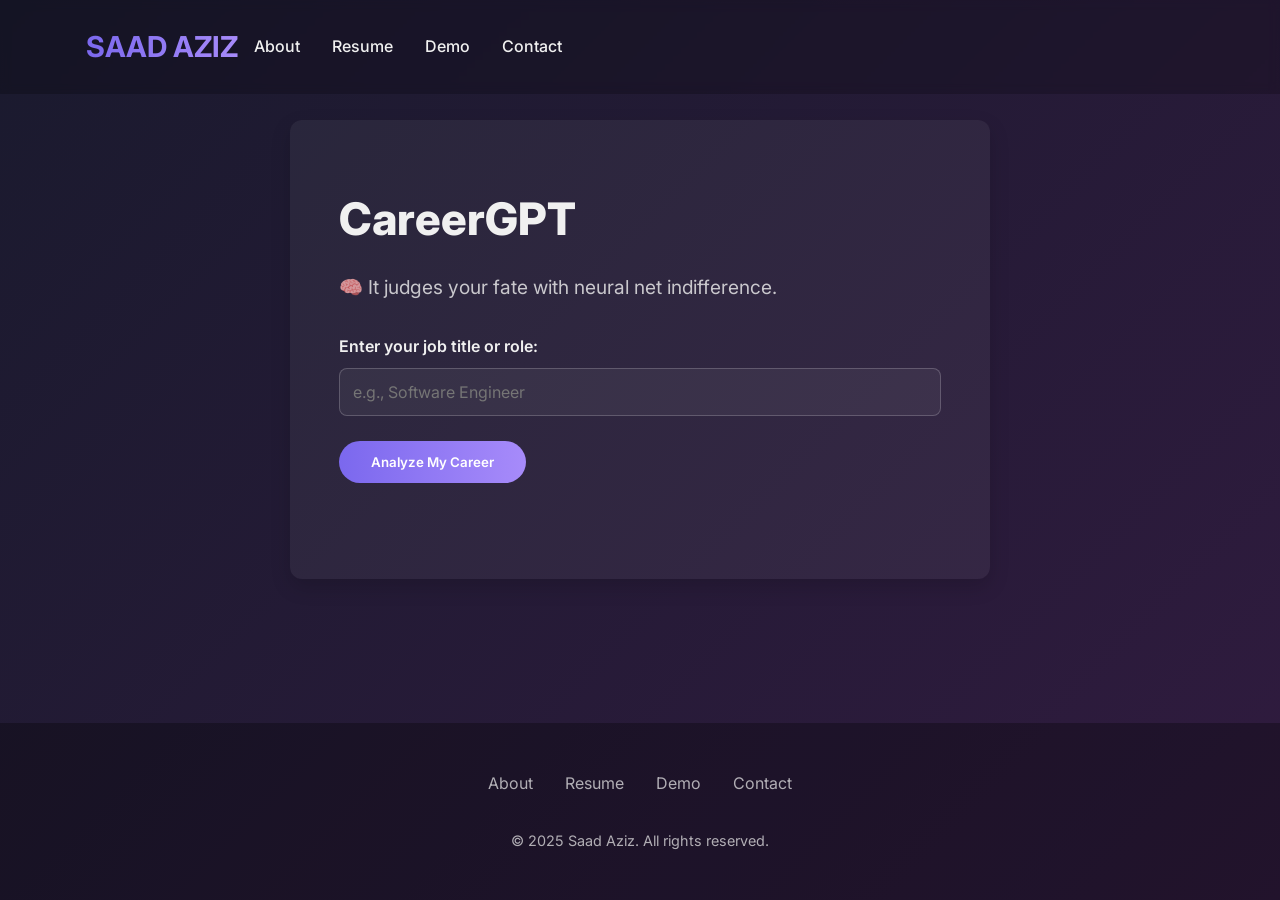
==== demo.html @ c51d2682 "Initial commit Consolidate  Remove files that are not needed  Remove files that are not needed  Rena" ====
<!DOCTYPE html>
<html lang="en">

<head>
  <meta charset="UTF-8" />
  <meta name="viewport" content="width=device-width, initial-scale=1.0" />
  <title>CareerGPT | Demo</title>
  <link rel="stylesheet" href="https://fonts.googleapis.com/css2?family=Inter:wght@300;400;600;700&display=swap" />
  <link rel="stylesheet" href="style.css" />
</head>

<body class="demo-page">
  <input type="hidden" id="build-version" value="v0.1.2 – July 26, 2025, 8:28 AM PT">

  <header>
    <div class="container">
      <nav>
        <div class="logo">SAAD AZIZ</div>
        <ul class="nav-links">
          <li><a href="index.html#about">About</a></li>
          <li><a href="resume.html">Resume</a></li>
          <li><a href="demo.html" class="active">Demo</a></li>
          <li><a href="index.html#contact">Contact</a></li>
        </ul>
      </nav>
    </div>
  </header>

  <main>
    <section class="demo-section fade-in">
      <div class="container">
        <h1>CareerGPT</h1>
        <p class="slogan">🧠 It judges your fate with neural net indifference.</p>

        <form id="career-form" onsubmit="return false;">
          <label for="job-title">Enter your job title or role:</label>
          <input type="text" id="job-title" name="job" class="form-control" required
            placeholder="e.g., Software Engineer" />
          <br /><br />
          <button type="submit" class="btn">Analyze My Career</button>
        </form>

        <div id="responseBox" style="margin-top: 2rem;"></div>
      </div>
    </section>
  </main>

  <footer>
    <ul class="footer-links">
      <li><a href="index.html#about">About</a></li>
      <li><a href="resume.html">Resume</a></li>
      <li><a href="demo.html" class="active">Demo</a></li>
      <li><a href="index.html#contact">Contact</a></li>
    </ul>
    <p class="copyright">&copy; 2025 Saad Aziz. All rights reserved.</p>
  </footer>

  <script>
    document.addEventListener("DOMContentLoaded", () => {
      const demoFade = document.querySelector(".demo-section.fade-in");
      if (demoFade) {
        setTimeout(() => demoFade.classList.add("visible"), 100);
      }
    });

    document.addEventListener('DOMContentLoaded', () => {
      window.dispatchEvent(new Event('scroll'));

      const form = document.getElementById("career-form");
      const input = document.getElementById("job-title");
      const responseBox = document.getElementById("responseBox");

      if (form && input && responseBox) {
        form.addEventListener("submit", async (e) => {
          e.preventDefault();
          responseBox.style.opacity = "1";
          responseBox.innerHTML = "🧠 Thinking...";

          try {
            const response = await fetch("https://aurorahours.com/chatgpt_v1/demo", {
              method: "POST",
              headers: {
                "Content-Type": "application/json",
              },
              body: JSON.stringify({ title: input.value }),
            });

            const data = await response.json();
            const responseBox = document.getElementById("responseBox");

            // Trigger fade-in after DOM update
            //setTimeout(() => responseBox.classList.add("visible"), 50);

            if (data.response && data.response.trim().startsWith("<")) {
              responseBox.innerHTML = `<div class="gpt-response">${data.response}</div>`;
            } else {
              responseBox.textContent = "⚠️ The response was not in valid HTML format.";
            }

            // Use requestAnimationFrame to ensure DOM is updated
            requestAnimationFrame(() => {
              responseBox.style.opacity = "1";           // or use a CSS class like .visible
              responseBox.style.transform = "translateY(0)";
            });

          } catch (error) {
            const responseBox = document.getElementById("responseBox");
            responseBox.textContent = "🚨 Error: " + error.message;
            console.error("Fetch error:", error);
          }
        });
      }
    });

    // === Build Version Display for dev or local (file://) ===
    document.addEventListener('DOMContentLoaded', () => {
      const version = document.getElementById('build-version')?.value;

      const isDev = window.location.hostname.startsWith("dev.");
      const isLocal = window.location.protocol === "file:"; // detect file://

      if (version && (isDev || isLocal)) {
        const footer = document.createElement("div");
        footer.style.cssText = "font-size:12px; color:gray; text-align:center; margin-top:10px;";
        footer.textContent = `Build: ${version}`;
        document.body.appendChild(footer);
      }
    });
  </script>

</body>

</html>
---- style.css ----
:root {
    --deep-blue: #1a1a2e;
    --blue-accent: #16213e;
    --purple-main: #301b3f;
    --purple-light: #4d2d60;
    --deep-brown: #3c2a21;
    --white-text: #f0f0f0;
    --accent: #7b68ee;
}

* {
    margin: 0;
    padding: 0;
    box-sizing: border-box;
    font-family: 'Inter', 'Segoe UI', Tahoma, Geneva, Verdana, sans-serif;
}

body {
    background: linear-gradient(135deg, var(--deep-blue), var(--purple-main));
    color: var(--white-text);
    line-height: 1.6;
    min-height: 100vh;
    display: flex;
    flex-direction: column;
}

/* Header Styling */
header {
    background-color: rgba(0, 0, 0, 0.2);
    backdrop-filter: blur(5px);
    padding: 1.5rem;
    position: fixed;
    width: 100%;
    z-index: 100;
    transition: all 0.3s ease;
}

.header-scrolled {
    padding: 0.8rem 1.5rem;
    box-shadow: 0 5px 15px rgba(0, 0, 0, 0.3);
}

.container {
    width: 90%;
    max-width: 1200px;
    margin: 0 auto;
}

nav {
    display: flex;
    justify-content: space-between;
    align-items: center;
    gap: 1rem;
    /* Added gap for better spacing */
}

.logo {
    font-size: 1.8rem;
    font-weight: 700;
    background: linear-gradient(90deg, var(--accent), #a78bfa);
    -webkit-background-clip: text;
    background-clip: text;
    -webkit-text-fill-color: transparent;
    white-space: nowrap;
    /* Prevent logo from wrapping */
}

.nav-links {
    display: flex;
    list-style: none;
    gap: 2rem;
    margin-right: auto;
}

.nav-links a {
    color: var(--white-text);
    text-decoration: none;
    font-weight: 500;
    transition: all 0.3s ease;
    position: relative;
}

.nav-links a:after {
    content: '';
    position: absolute;
    width: 0;
    height: 2px;
    bottom: -5px;
    left: 0;
    background-color: var(--accent);
    transition: width 0.3s ease;
}

.nav-links a:hover:after {
    width: 100%;
}

.nav-links a:hover {
    color: var(--accent);
}

.mobile-menu {
    display: none;
    cursor: pointer;
}

.bar {
    display: block;
    width: 25px;
    height: 3px;
    margin: 5px auto;
    background-color: var(--white-text);
    transition: all 0.3s ease;
}

/* Header Social Icons Styling - HIDDEN */
.header-social-icons {
    display: none;
    /* Removed from header as per request */
    gap: 0.8rem;
    /* Adjust spacing between icons */
}

.header-social-icons .social-link {
    width: 35px;
    height: 35px;
    font-size: 0.9rem;
    display: flex;
    align-items: center;
    justify-content: center;
    background-color: var(--purple-light);
    border-radius: 50%;
    transition: all 0.3s ease;
    color: white;
    text-decoration: none;
}

.header-social-icons .social-link:hover {
    background-color: var(--accent);
    transform: translateY(-3px);
}

/* Hero Section */
.hero {
    height: 100vh;
    display: flex;
    align-items: center;
    position: relative;
    overflow: hidden;
    padding-top: 6rem;
    /* Account for fixed header */
}

.hero::before {
    content: '';
    position: absolute;
    top: 0;
    left: 0;
    width: 100%;
    height: 100%;
    background: radial-gradient(circle at 50% 50%, rgba(123, 104, 238, 0.1), transparent 60%);
    z-index: -1;
}

.hero-content {
    max-width: 700px;
}

.hero h1 {
    font-size: 3.5rem;
    line-height: 1.2;
    margin-bottom: 1rem;
    font-weight: 800;
}

.hero p {
    font-size: 1.2rem;
    margin-bottom: 2rem;
    opacity: 0.9;
}

.hero-actions {
    display: flex;
    flex-wrap: wrap;
    /* Allow buttons to wrap on smaller screens */
    gap: 1rem;
    /* Space between buttons */
    margin-bottom: 1rem;
}


/* General Button Styling */
.btn {
    display: inline-block;
    padding: 0.8rem 2rem;
    background: linear-gradient(90deg, var(--accent), #a78bfa);
    color: white;
    border-radius: 50px;
    text-decoration: none;
    font-weight: 600;
    transition: all 0.3s ease;
    border: none;
    cursor: pointer;
    text-align: center;
    /* Ensures text is centered for buttons spanning full width */
}

.btn:hover {
    transform: translateY(-3px);
    box-shadow: 0 10px 20px rgba(0, 0, 0, 0.2);
}

/* New: Secondary Button Style */
.btn-secondary {
    background: transparent !important;
    /* Override primary button background */
    border: 2px solid var(--accent) !important;
    color: var(--accent) !important;
    /* Set text color to accent */
}

.btn-secondary:hover {
    background-color: var(--accent) !important;
    /* Fill on hover */
    color: var(--white-text) !important;
    /* Text color changes on hover */
}

/* Section Common Styles */
.section {
    padding: 6rem 0;
}

.section-title {
    text-align: center;
    margin-bottom: 4rem;
    font-size: 2.5rem;
    font-weight: 700;
}

.section-title span {
    color: var(--accent);
}

/* About Section */
.about-grid {
    display: grid;
    grid-template-columns: 1fr 1fr;
    gap: 3rem;
    align-items: center;
}

.about-img {
    width: 75%;
    max-width: 75%;
    /* Ensure responsiveness */
    height: 75%;
    /* Maintain aspect ratio */
    border-radius: 10px;
    box-shadow: 0 10px 30px rgba(0, 0, 0, 0.3);
}

.about-content h3 {
    font-size: 2rem;
    margin-bottom: 1rem;
}

.about-content p {
    margin-bottom: 1.5rem;
    opacity: 0.9;
}

/* Resume Section */
.resume-grid {
    display: grid;
    grid-template-columns: 1fr 1fr;
    gap: 3rem;
}

.resume-card {
    background-color: rgba(26, 26, 46, 0.8);
    border-radius: 10px;
    padding: 2rem;
    transition: all 0.3s ease;
    box-shadow: 0 5px 15px rgba(0, 0, 0, 0.1);
}

.resume-card:hover {
    transform: translateY(-5px);
    box-shadow: 0 15px 30px rgba(0, 0, 0, 0.2);
}

.resume-card h3 {
    font-size: 1.5rem;
    margin-bottom: 1rem;
    color: var(--accent);
}

.resume-card h4 {
    font-size: 1.2rem;
    margin-bottom: 0.5rem;
}

.resume-card p {
    margin-bottom: 1rem;
    opacity: 0.8;
}

.tag {
    display: inline-block;
    padding: 0.3rem 0.8rem;
    background-color: var(--purple-light);
    border-radius: 50px;
    margin-right: 0.5rem;
    margin-bottom: 0.5rem;
    font-size: 0.8rem;
    white-space: nowrap;
    /* Prevent tags from breaking words */
}

/* App Section */
.app-preview {
    display: grid;
    grid-template-columns: 1fr 1fr;
    gap: 3rem;
    align-items: center;
}

.app-img {
    width: 100%;
    max-width: 100%;
    height: auto;
    border-radius: 10px;
    box-shadow: 0 10px 30px rgba(0, 0, 0, 0.3);
}

.app-content h3 {
    font-size: 2rem;
    margin-bottom: 1rem;
}

.app-content p {
    margin-bottom: 1.5rem;
    opacity: 0.9;
}

.app-features {
    margin-top: 2rem;
}

.feature {
    display: flex;
    align-items: flex-start;
    margin-bottom: 1.5rem;
}

.feature-icon {
    background-color: var(--purple-light);
    width: 40px;
    height: 40px;
    border-radius: 50%;
    display: flex;
    align-items: center;
    justify-content: center;
    margin-right: 1rem;
    flex-shrink: 0;
}

/* Projects Section */
.portfolio-grid {
    display: flex !important;
    flex-direction: column !important;
    gap: 2rem !important;
}

.project-card {
    background-color: rgba(26, 26, 46, 0.8);
    border-radius: 10px;
    overflow: hidden;
    transition: all 0.3s ease;
    box-shadow: 0 5px 15px rgba(0, 0, 0, 0.1);
}

.project-card:hover {
    transform: translateY(-5px);
    box-shadow: 0 15px 30px rgba(0, 0, 0, 0.2);
}

.project-img {
    width: 100%;
    height: 200px;
    object-fit: cover;
}

.project-content {
    padding: 1.5rem;
}

.project-content h3 {
    font-size: 1.5rem;
    margin-bottom: 0.5rem;
}

.project-content p {
    margin-bottom: 1rem;
    opacity: 0.8;
}
.project-bullets {
    list-style: none;
    padding-left: 0;
    margin-top: 1em;
    margin-bottom: 1em;
}

.project-bullets li {
    position: relative;
    padding-left: 2.1em;
    margin-bottom: 0.6em;
    font-size: 1.06em;
    line-height: 1.7;
}

.project-bullets li:before {
    content: "";
    position: absolute;
    left: 0.7em;
    top: 0.9em;
    width: 0.7em;
    height: 0.7em;
    border-radius: 50%;
    background: linear-gradient(135deg, var(--accent) 60%, #a78bfa 100%);
    box-shadow: 0 2px 8px rgba(123,104,238,0.20);
}

body.resume-page .project-bullets li:before {
    background: #3498db !important;  /* Classic resume blue */
    box-shadow: 0 2px 8px rgba(52,152,219,0.12);
}

/* Contact Section */
.contact-grid {
    display: grid;
    grid-template-columns: 1fr 1fr;
    gap: 3rem;
}

.contact-info p {
    margin-bottom: 1.5rem;
    display: flex;
    align-items: center;
}

.contact-icon {
    margin-right: 1rem;
    background-color: var(--purple-light);
    width: 40px;
    height: 40px;
    border-radius: 50%;
    display: flex;
    align-items: center;
    justify-content: center;
    flex-shrink: 0;
}

.contact-form {
    background-color: rgba(26, 26, 46, 0.8);
    padding: 2rem;
    border-radius: 10px;
}

.form-group {
    margin-bottom: 1.5rem;
}

.form-group label {
    display: block;
    margin-bottom: 0.5rem;
    font-weight: 500;
}

.form-control {
    width: 100%;
    padding: 0.8rem;
    border: 1px solid rgba(255, 255, 255, 0.1);
    background-color: rgba(255, 255, 255, 0.05);
    border-radius: 5px;
    color: var(--white-text);
}

.form-control:focus {
    outline: none;
    border-color: var(--accent);
}

textarea.form-control {
    min-height: 150px;
    resize: vertical;
}

/* Social Links (in contact section, also used in header) */
.social-links {
    display: flex;
    flex-wrap: wrap;
    /* Allow links to wrap */
    gap: 1rem;
    margin-top: 2rem;
}

.social-link {
    display: flex;
    align-items: center;
    justify-content: center;
    width: 40px;
    height: 40px;
    background-color: var(--purple-light);
    border-radius: 50%;
    transition: all 0.3s ease;
    color: white;
    text-decoration: none;
}

.social-link:hover {
    background-color: var(--accent);
    transform: translateY(-3px);
}

/* Footer Styling */
footer {
    background-color: rgba(0, 0, 0, 0.3);
    padding: 3rem 0;
    text-align: center;
    margin-top: auto;
    /* Pushes footer to the bottom */
}

.footer-links {
    display: flex;
    justify-content: center;
    flex-wrap: wrap;
    /* Allow links to wrap */
    gap: 2rem;
    list-style: none;
    margin-bottom: 2rem;
}

.footer-links a {
    color: var(--white-text);
    text-decoration: none;
    opacity: 0.7;
    transition: all 0.3s ease;
}

.footer-links a:hover {
    opacity: 1;
    color: var(--accent);
}

.copyright {
    opacity: 0.7;
    font-size: 0.9rem;
}

/* Responsive Styles */
@media (max-width: 992px) {
    .hero h1 {
        font-size: 3rem;
    }

    .about-grid,
    .app-preview,
    .contact-grid {
        grid-template-columns: 1fr;
        gap: 2rem;
    }

    .about-img {
        order: -1;
        /* Puts image above text on smaller screens */
    }

    /* If app image should also be above text on mobile */
    .app-preview .fade-in:last-child {
        /* Targets the image div in app-preview */
        order: -1;
    }

    .header-social-icons {
        display: none;
        /* Hide social icons in header on smaller screens if they clutter */
    }
}

@media (max-width: 768px) {
    .hero h1 {
        font-size: 2.5rem;
    }

    .section-title {
        font-size: 2rem;
    }

    .resume-grid {
        grid-template-columns: 1fr;
    }

    .nav-links {
        position: fixed;
        left: -100%;
        top: 5rem;
        /* Adjust based on header height */
        flex-direction: column;
        background-color: var(--blue-accent);
        width: 100%;
        text-align: center;
        transition: 0.3s;
        box-shadow: 0 10px 27px rgba(0, 0, 0, 0.05);
        padding: 2rem 0;
        gap: 1.5rem;
    }

    .nav-links.active {
        left: 0;
    }

    .mobile-menu {
        display: block;
    }

    .mobile-menu.active .bar:nth-child(2) {
        opacity: 0;
    }

    .mobile-menu.active .bar:nth-child(1) {
        transform: translateY(8px) rotate(45deg);
    }

    .mobile-menu.active .bar:nth-child(3) {
        transform: translateY(-8px) rotate(-45deg);
    }

    /* Adjust padding for sections on mobile */
    .section {
        padding: 4rem 0;
    }
}

/* Animations and Effects */
.fade-in {
    opacity: 0;
    transform: translateY(30px);
    transition: all 1s ease;
}

.fade-in.visible {
    opacity: 1;
    transform: translateY(0);
}

/* Custom scrollbar */
::-webkit-scrollbar {
    width: 10px;
}

::-webkit-scrollbar-track {
    background: var(--deep-blue);
}

::-webkit-scrollbar-thumb {
    background: var(--purple-light);
    border-radius: 5px;
}

::-webkit-scrollbar-thumb:hover {
    background: var(--accent);
}

/* === RESUME PAGE LIGHT THEME === */
.resume-page {
    font-family: 'Inter', sans-serif;
    line-height: 1.6;
    margin: 0;
    padding: 20px;
    background-color: #f4f7f6;
    color: #333;
    display: flex;
    justify-content: center;
    align-items: flex-start;
    min-height: 100vh;
}

.resume-page .container {
    background-color: #ffffff;
    border-radius: 12px;
    box-shadow: 0 8px 20px rgba(0, 0, 0, 0.08);
    max-width: 900px;
    width: 100%;
    padding: 40px;
    box-sizing: border-box;
}

.resume-page h1,
.resume-page h2,
.resume-page h3 {
    color: #2c3e50;
    margin-top: 0;
}

.resume-page h1 {
    font-size: 2.8em;
    font-weight: 700;
    margin-bottom: 10px;
}

.resume-page h2 {
    font-size: 2em;
    font-weight: 600;
    border-bottom: 2px solid #e0e0e0;
    padding-bottom: 10px;
    margin-bottom: 25px;
}

.resume-page h3 {
    font-size: 1.4em;
    font-weight: 600;
    margin-bottom: 10px;
}

.resume-page p {
    margin-bottom: 10px;
}

.resume-page a {
    color: #3498db;
    text-decoration: none;
    transition: color 0.3s ease;
}

.resume-page a:hover {
    color: #2980b9;
}

.resume-page section {
    margin-bottom: 30px;
    padding: 20px;
    background-color: #fdfdfd;
    border-radius: 8px;
    box-shadow: 0 2px 8px rgba(0, 0, 0, 0.05);
}

.resume-page .header {
    text-align: center;
    margin-bottom: 40px;
    padding: 30px;
    background-color: #ecf0f1;
    border-radius: 12px;
    box-shadow: 0 4px 15px rgba(0, 0, 0, 0.07);
}

.resume-page .header .title {
    font-size: 1.5em;
    color: #555;
    margin-bottom: 20px;
}

.resume-page .contact-info {
    display: flex;
    flex-wrap: wrap;
    justify-content: center;
    gap: 15px 30px;
    margin-top: 20px;
}

.resume-page .contact-info p {
    margin: 0;
    display: flex;
    align-items: center;
    color: #666;
}

.resume-page .contact-info i {
    margin-right: 8px;
    color: #3498db;
    font-size: 1.1em;
}

.resume-page .experience-item,
.resume-page .education-item {
    margin-bottom: 25px;
    padding-left: 15px;
    border-left: 4px solid #3498db;
    position: relative;
}

.resume-page .experience-item h3,
.resume-page .education-item h3 {
    color: #34495e;
}

.resume-page .role,
.resume-page .degree {
    font-weight: 600;
    color: #555;
    margin-bottom: 5px;
}

.resume-page .dates {
    font-style: italic;
    color: #777;
    margin-bottom: 10px;
    display: block;
}

.resume-page .experience-item ul {
    list-style: none;
    padding: 0;
    margin: 0;
}

.resume-page .experience-item ul li {
    margin-bottom: 8px;
    position: relative;
    padding-left: 20px;
}

.resume-page .experience-item ul li:before {
    content: "•";
    color: #3498db;
    position: absolute;
    left: 0;
    font-weight: bold;
}

.resume-page .skills-category h3 {
    color: #34495e;
}

.resume-page .skill-tag {
    background-color: #e8f6fd;
    color: #2980b9;
    padding: 8px 15px;
    border-radius: 20px;
    font-size: 0.9em;
    font-weight: 600;
}

.resume-page .skill-tag:hover {
    background-color: #d4edf8;
    color: #21618c;
}

.resume-page .progress-bar {
    background-color: #e0e0e0;
    border-radius: 5px;
    height: 10px;
    overflow: hidden;
}

.resume-page .progress-bar-fill {
    background-color: #3498db;
    height: 100%;
    width: 0;
    border-radius: 5px;
    transition: width 1.5s ease-out;
}

body.resume-page {
    background: #f4f7f6 !important;
    color: #333 !important;
    background-color: #f4f7f6;
    font-family: "Inter", sans-serif;
    padding-top: 100px 20px 40px;
    /* 👈 Added top padding for navbar */
}

/* Fix header visibility on resume light theme */
body.resume-page header,
body.resume-page .nav-links a,
body.resume-page .logo {
    color: #333 !important;
    background-color: #ffffff !important;
    backdrop-filter: none !important;
    box-shadow: 0 2px 10px rgba(0, 0, 0, 0.1);
}

body.resume-page .nav-links a:hover {
    color: #3498db !important;
}

body.resume-page .logo {
    -webkit-text-fill-color: unset !important;
    background: none !important;
}

body.resume-page header {
    top: 0;
}

/* === DEMO PAGE FIXES === */
.demo-page main {
    flex: 1;
    padding-top: 120px;
}

.demo-section {
    padding: 4rem 1rem;
    background: rgba(255, 255, 255, 0.05);
    border-radius: 12px;
    max-width: 700px;
    margin: 0 auto;
    box-shadow: 0 8px 20px rgba(0, 0, 0, 0.15);
    color: var(--white-text);
    text-align: left;
}

.demo-section h1 {
    font-size: 2.8rem;
    margin-bottom: 1rem;
    font-weight: 800;
}

.demo-section .slogan {
    font-size: 1.2rem;
    opacity: 0.8;
    margin-bottom: 2rem;
}

.demo-section label {
    font-size: 1rem;
    font-weight: 600;
    display: block;
    margin-bottom: 0.5rem;
}

.demo-section .form-control {
    width: 100%;
    padding: 0.8rem;
    font-size: 1rem;
    border: 1px solid rgba(255, 255, 255, 0.2);
    background-color: rgba(255, 255, 255, 0.05);
    color: var(--white-text);
    border-radius: 8px;
}

.demo-section .form-control:focus {
    outline: none;
    border-color: var(--accent);
    background-color: rgba(255, 255, 255, 0.1);
}

/* Response box styling */
#responseBox {
    opacity: 0;
    transform: translateY(20px);
    transition: opacity 0.6s ease-out, transform 0.6s ease-out;
    margin-top: 40px;
    text-align: left;
}

#responseBox.visible {
    opacity: 1;
    transform: translateY(0);
}

#responseBox .verdict,
#responseBox .summary,
#responseBox .reasons {
    margin-bottom: 25px;
}

#responseBox ul.reasons {
    padding-left: 24px;
    list-style-type: disc;
}

#responseBox li {
    margin-bottom: 10px;
}

#responseBox p.summary {
    font-size: 1.05em;
    line-height: 1.5;
}

#responseBox .what-to-do {
    margin-top: 20px;
    padding-top: 15px;
    border-top: 1px solid #ccc;
}

#responseBox ul.reasons {
    padding-left: 1.5rem;
    /* adds bullet indent */
    margin-left: 0.5rem;
    /* slight extra spacing for alignment */
    list-style-type: disc;
}

#responseBox li {
    margin-bottom: 10px;
    margin-left: 3rem;
    line-height: 1.6;
    text-indent: -0.4rem;
    /* optional: makes bullets align visually */
}

/* === Resume Page Overrides === */
body.resume-page {
    body {
        font-family: 'Inter', sans-serif;
        line-height: 1.6;
        margin: 0;
        padding: 20px;
        background-color: #f4f7f6;
        color: #333;
        display: flex;
        justify-content: center;
        align-items: flex-start;
        min-height: 100vh;
    }

    .container {
        background-color: #ffffff;
        border-radius: 12px;
        box-shadow: 0 8px 20px rgba(0, 0, 0, 0.08);
        max-width: 900px;
        width: 100%;
        padding: 40px;
        box-sizing: border-box;
    }

    h1,
    h2,
    h3 {
        color: #2c3e50;
        margin-top: 0;
    }

    h1 {
        font-size: 2.8em;
        font-weight: 700;
        margin-bottom: 10px;
    }

    h2 {
        font-size: 2em;
        font-weight: 600;
        border-bottom: 2px solid #e0e0e0;
        padding-bottom: 10px;
        margin-bottom: 25px;
    }

    h3 {
        font-size: 1.4em;
        font-weight: 600;
        margin-bottom: 10px;
    }

    p {
        margin-bottom: 10px;
    }

    a {
        color: #3498db;
        text-decoration: none;
        transition: color 0.3s ease;
    }

    a:hover {
        color: #2980b9;
    }

    /* Section Styling */
    section {
        margin-bottom: 30px;
        padding: 20px;
        background-color: #fdfdfd;
        border-radius: 8px;
        box-shadow: 0 2px 8px rgba(0, 0, 0, 0.05);
    }


    .contact-info {
        display: flex;
        flex-wrap: wrap;
        justify-content: center;
        gap: 15px 30px;
        margin-top: 20px;
    }

    .contact-info p {
        margin: 0;
        display: flex;
        align-items: center;
        color: #666;
    }

    .contact-info i {
        margin-right: 8px;
        color: #3498db;
        font-size: 1.1em;
    }

    /* Experience & Education */
    .experience-item,
    .education-item {
        margin-bottom: 25px;
        padding-left: 15px;
        border-left: 4px solid #3498db;
        position: relative;
    }

    .experience-item:last-child,
    .education-item:last-child {
        margin-bottom: 0;
    }

    .experience-item h3,
    .education-item h3 {
        margin-bottom: 5px;
        color: #34495e;
    }

    .experience-item .role,
    .education-item .degree {
        font-weight: 600;
        color: #555;
        margin-bottom: 5px;
    }

    .experience-item .dates,
    .education-item .dates {
        font-style: italic;
        color: #777;
        margin-bottom: 10px;
        display: block;
    }

    .experience-item ul {
        list-style: none;
        padding: 0;
        margin: 0;
    }

    .experience-item ul li {
        margin-bottom: 8px;
        position: relative;
        padding-left: 20px;
    }

    .experience-item ul li:before {
        content: "•";
        color: #3498db;
        position: absolute;
        left: 0;
        font-weight: bold;
    }

    /* Skills Section */
    .skills-category {
        margin-bottom: 20px;
    }

    .skills-category h3 {
        margin-bottom: 15px;
        color: #34495e;
    }

    .skill-list {
        display: flex;
        flex-wrap: wrap;
        gap: 10px;
    }

    .skill-tag {
        background-color: #e8f6fd;
        color: #2980b9;
        padding: 8px 15px;
        border-radius: 20px;
        font-size: 0.9em;
        font-weight: 600;
        transition: background-color 0.3s ease, color 0.3s ease;
    }

    .skill-tag:hover {
        background-color: #d4edf8;
        color: #21618c;
    }

    /* Skill Bars */
    .skill-bar-container {
        margin-top: 15px;
    }

    .skill-bar-item {
        margin-bottom: 15px;
    }

    .skill-name {
        font-weight: 600;
        margin-bottom: 5px;
        color: #555;
    }

    .progress-bar {
        background-color: #e0e0e0;
        border-radius: 5px;
        height: 10px;
        overflow: hidden;
    }

    .progress-bar-fill {
        background-color: #3498db;
        height: 100%;
        width: 0;
        /* Initial width for animation */
        border-radius: 5px;
        transition: width 1.5s ease-out;
        /* Animation */
    }

    /* Portfolio/Projects */
    .portfolio-grid {
        display: grid;
        grid-template-columns: repeat(auto-fit, minmax(280px, 1fr));
        gap: 25px;
    }

    .project-card {
        background-color: #fdfdfd;
        border-radius: 8px;
        box-shadow: 0 4px 12px rgba(0, 0, 0, 0.07);
        padding: 20px;
        transition: transform 0.3s ease, box-shadow 0.3s ease;
    }

    .project-card:hover {
        transform: translateY(-5px);
        box-shadow: 0 6px 16px rgba(0, 0, 0, 0.1);
    }

    .project-card h3 {
        margin-top: 0;
        color: #34495e;
    }

    .project-card p {
        font-size: 0.95em;
        color: #666;
        margin-bottom: 15px;
    }

    .project-card .project-links a {
        margin-right: 15px;
        font-size: 0.9em;
        font-weight: 600;
    }

    /* Responsive Design */
    @media (max-width: 768px) {
        body {
            padding: 15px;
        }

        .container {
            padding: 25px;
        }

        h1 {
            font-size: 2.2em;
        }

        h2 {
            font-size: 1.7em;
        }

        .contact-info {
            flex-direction: column;
            align-items: center;
        }

        .portfolio-grid {
            grid-template-columns: 1fr;
        }
    }

    @media (max-width: 480px) {
        body {
            padding: 10px;
        }

        .container {
            padding: 20px;
        }

        h1 {
            font-size: 1.8em;
        }

        h2 {
            font-size: 1.5em;
        }

        section {
            padding: 15px;
        }
    }
}

#formStatus {
    margin-top: 1rem;
    text-align: center;
    transition: opacity 0.3s ease-in-out;
}

#formStatus.sending {
    color: #aaa;
    /* muted gray while sending */
}

#formStatus.success {
    color: #4cafef;
    /* accent blue for success */
}

#formStatus.error {
    color: #ff6b6b;
    /* soft red for errors */
}

@media print {
  .no-print-link {
    display: none !important;
  }
}

.btn.disabled {
    background-color: #ccc;      /* grey background */
    color: #666;                 /* dimmed text */
    pointer-events: none;        /* disables clicking */
    opacity: 0.6;                /* slightly transparent */
    cursor: not-allowed;         /* shows "no" cursor */
    text-decoration: none;
}
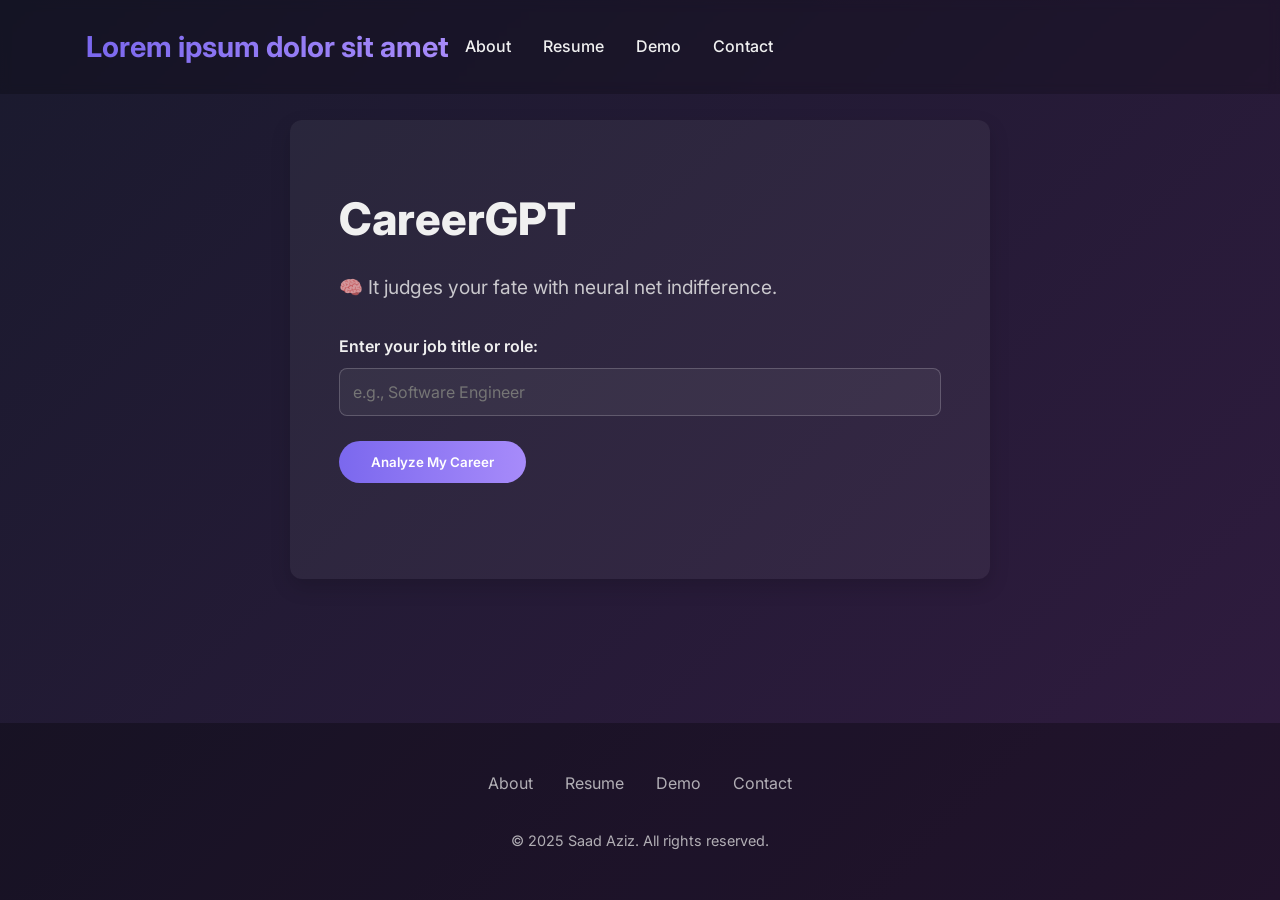
==== commit c8de683c: "Initial commit" ====
--- a/demo.html
+++ b/demo.html
@@ -10,12 +10,10 @@
 </head>
 
 <body class="demo-page">
-  <input type="hidden" id="build-version" value="v0.1.2 – July 26, 2025, 8:28 AM PT">
-
   <header>
     <div class="container">
       <nav>
-        <div class="logo">SAAD AZIZ</div>
+        <div class="logo">Lorem ipsum dolor sit amet</div>
         <ul class="nav-links">
           <li><a href="index.html#about">About</a></li>
           <li><a href="resume.html">Resume</a></li>
@@ -99,33 +97,18 @@
 
             // Use requestAnimationFrame to ensure DOM is updated
             requestAnimationFrame(() => {
-              responseBox.style.opacity = "1";           // or use a CSS class like .visible
-              responseBox.style.transform = "translateY(0)";
+                responseBox.style.opacity = "1";           // or use a CSS class like .visible
+                responseBox.style.transform = "translateY(0)";
             });
 
           } catch (error) {
             const responseBox = document.getElementById("responseBox");
             responseBox.textContent = "🚨 Error: " + error.message;
-            console.error("Fetch error:", error);
-          }
+            console.error("Fetch error:", error);          }
         });
       }
     });
 
-    // === Build Version Display for dev or local (file://) ===
-    document.addEventListener('DOMContentLoaded', () => {
-      const version = document.getElementById('build-version')?.value;
-
-      const isDev = window.location.hostname.startsWith("dev.");
-      const isLocal = window.location.protocol === "file:"; // detect file://
-
-      if (version && (isDev || isLocal)) {
-        const footer = document.createElement("div");
-        footer.style.cssText = "font-size:12px; color:gray; text-align:center; margin-top:10px;";
-        footer.textContent = `Build: ${version}`;
-        document.body.appendChild(footer);
-      }
-    });
   </script>
 
 </body>
--- a/style.css
+++ b/style.css
@@ -8,6 +8,7 @@
     --accent: #7b68ee;
 }
 
+/* Universal box-sizing for consistent layout */
 * {
     margin: 0;
     padding: 0;
@@ -19,7 +20,7 @@
     background: linear-gradient(135deg, var(--deep-blue), var(--purple-main));
     color: var(--white-text);
     line-height: 1.6;
-    min-height: 100vh;
+    min-height: 100vh; /* Ensure body takes full viewport height */
     display: flex;
     flex-direction: column;
 }
@@ -50,8 +51,7 @@
     display: flex;
     justify-content: space-between;
     align-items: center;
-    gap: 1rem;
-    /* Added gap for better spacing */
+    gap: 1rem; /* Added gap for better spacing */
 }
 
 .logo {
@@ -61,15 +61,14 @@
     -webkit-background-clip: text;
     background-clip: text;
     -webkit-text-fill-color: transparent;
-    white-space: nowrap;
-    /* Prevent logo from wrapping */
+    white-space: nowrap; /* Prevent logo from wrapping */
 }
 
 .nav-links {
     display: flex;
     list-style: none;
     gap: 2rem;
-    margin-right: auto;
+    margin-right: auto; 
 }
 
 .nav-links a {
@@ -115,10 +114,8 @@
 
 /* Header Social Icons Styling - HIDDEN */
 .header-social-icons {
-    display: none;
-    /* Removed from header as per request */
-    gap: 0.8rem;
-    /* Adjust spacing between icons */
+    display: none; /* Removed from header as per request */
+    gap: 0.8rem; /* Adjust spacing between icons */
 }
 
 .header-social-icons .social-link {
@@ -147,8 +144,7 @@
     align-items: center;
     position: relative;
     overflow: hidden;
-    padding-top: 6rem;
-    /* Account for fixed header */
+    padding-top: 6rem; /* Account for fixed header */
 }
 
 .hero::before {
@@ -181,10 +177,8 @@
 
 .hero-actions {
     display: flex;
-    flex-wrap: wrap;
-    /* Allow buttons to wrap on smaller screens */
-    gap: 1rem;
-    /* Space between buttons */
+    flex-wrap: wrap; /* Allow buttons to wrap on smaller screens */
+    gap: 1rem; /* Space between buttons */
     margin-bottom: 1rem;
 }
 
@@ -201,8 +195,7 @@
     transition: all 0.3s ease;
     border: none;
     cursor: pointer;
-    text-align: center;
-    /* Ensures text is centered for buttons spanning full width */
+    text-align: center; /* Ensures text is centered for buttons spanning full width */
 }
 
 .btn:hover {
@@ -212,18 +205,14 @@
 
 /* New: Secondary Button Style */
 .btn-secondary {
-    background: transparent !important;
-    /* Override primary button background */
+    background: transparent !important; /* Override primary button background */
     border: 2px solid var(--accent) !important;
-    color: var(--accent) !important;
-    /* Set text color to accent */
+    color: var(--accent) !important; /* Set text color to accent */
 }
 
 .btn-secondary:hover {
-    background-color: var(--accent) !important;
-    /* Fill on hover */
-    color: var(--white-text) !important;
-    /* Text color changes on hover */
+    background-color: var(--accent) !important; /* Fill on hover */
+    color: var(--white-text) !important; /* Text color changes on hover */
 }
 
 /* Section Common Styles */
@@ -252,10 +241,8 @@
 
 .about-img {
     width: 75%;
-    max-width: 75%;
-    /* Ensure responsiveness */
-    height: 75%;
-    /* Maintain aspect ratio */
+    max-width: 75%; /* Ensure responsiveness */
+    height: 75%; /* Maintain aspect ratio */
     border-radius: 10px;
     box-shadow: 0 10px 30px rgba(0, 0, 0, 0.3);
 }
@@ -314,8 +301,7 @@
     margin-right: 0.5rem;
     margin-bottom: 0.5rem;
     font-size: 0.8rem;
-    white-space: nowrap;
-    /* Prevent tags from breaking words */
+    white-space: nowrap; /* Prevent tags from breaking words */
 }
 
 /* App Section */
@@ -367,10 +353,10 @@
 }
 
 /* Projects Section */
-.portfolio-grid {
-    display: flex !important;
-    flex-direction: column !important;
-    gap: 2rem !important;
+.projects-grid {
+    display: grid;
+    grid-template-columns: repeat(auto-fit, minmax(300px, 1fr));
+    gap: 2rem;
 }
 
 .project-card {
@@ -404,37 +390,6 @@
 .project-content p {
     margin-bottom: 1rem;
     opacity: 0.8;
-}
-.project-bullets {
-    list-style: none;
-    padding-left: 0;
-    margin-top: 1em;
-    margin-bottom: 1em;
-}
-
-.project-bullets li {
-    position: relative;
-    padding-left: 2.1em;
-    margin-bottom: 0.6em;
-    font-size: 1.06em;
-    line-height: 1.7;
-}
-
-.project-bullets li:before {
-    content: "";
-    position: absolute;
-    left: 0.7em;
-    top: 0.9em;
-    width: 0.7em;
-    height: 0.7em;
-    border-radius: 50%;
-    background: linear-gradient(135deg, var(--accent) 60%, #a78bfa 100%);
-    box-shadow: 0 2px 8px rgba(123,104,238,0.20);
-}
-
-body.resume-page .project-bullets li:before {
-    background: #3498db !important;  /* Classic resume blue */
-    box-shadow: 0 2px 8px rgba(52,152,219,0.12);
 }
 
 /* Contact Section */
@@ -500,8 +455,7 @@
 /* Social Links (in contact section, also used in header) */
 .social-links {
     display: flex;
-    flex-wrap: wrap;
-    /* Allow links to wrap */
+    flex-wrap: wrap; /* Allow links to wrap */
     gap: 1rem;
     margin-top: 2rem;
 }
@@ -529,15 +483,13 @@
     background-color: rgba(0, 0, 0, 0.3);
     padding: 3rem 0;
     text-align: center;
-    margin-top: auto;
-    /* Pushes footer to the bottom */
+    margin-top: auto; /* Pushes footer to the bottom */
 }
 
 .footer-links {
     display: flex;
     justify-content: center;
-    flex-wrap: wrap;
-    /* Allow links to wrap */
+    flex-wrap: wrap; /* Allow links to wrap */
     gap: 2rem;
     list-style: none;
     margin-bottom: 2rem;
@@ -565,28 +517,25 @@
     .hero h1 {
         font-size: 3rem;
     }
-
-    .about-grid,
-    .app-preview,
+    
+    .about-grid, 
+    .app-preview, 
     .contact-grid {
         grid-template-columns: 1fr;
         gap: 2rem;
     }
-
+    
     .about-img {
+        order: -1; /* Puts image above text on smaller screens */
+    }
+
+    /* If app image should also be above text on mobile */
+    .app-preview .fade-in:last-child { /* Targets the image div in app-preview */
         order: -1;
-        /* Puts image above text on smaller screens */
-    }
-
-    /* If app image should also be above text on mobile */
-    .app-preview .fade-in:last-child {
-        /* Targets the image div in app-preview */
-        order: -1;
     }
 
     .header-social-icons {
-        display: none;
-        /* Hide social icons in header on smaller screens if they clutter */
+        display: none; /* Hide social icons in header on smaller screens if they clutter */
     }
 }
 
@@ -594,20 +543,19 @@
     .hero h1 {
         font-size: 2.5rem;
     }
-
+    
     .section-title {
         font-size: 2rem;
     }
-
+    
     .resume-grid {
         grid-template-columns: 1fr;
     }
-
+    
     .nav-links {
         position: fixed;
         left: -100%;
-        top: 5rem;
-        /* Adjust based on header height */
+        top: 5rem; /* Adjust based on header height */
         flex-direction: column;
         background-color: var(--blue-accent);
         width: 100%;
@@ -617,23 +565,23 @@
         padding: 2rem 0;
         gap: 1.5rem;
     }
-
+    
     .nav-links.active {
         left: 0;
     }
-
+    
     .mobile-menu {
         display: block;
     }
-
+    
     .mobile-menu.active .bar:nth-child(2) {
         opacity: 0;
     }
-
+    
     .mobile-menu.active .bar:nth-child(1) {
         transform: translateY(8px) rotate(45deg);
     }
-
+    
     .mobile-menu.active .bar:nth-child(3) {
         transform: translateY(-8px) rotate(-45deg);
     }
@@ -861,38 +809,6 @@
     width: 0;
     border-radius: 5px;
     transition: width 1.5s ease-out;
-}
-
-body.resume-page {
-    background: #f4f7f6 !important;
-    color: #333 !important;
-    background-color: #f4f7f6;
-    font-family: "Inter", sans-serif;
-    padding-top: 100px 20px 40px;
-    /* 👈 Added top padding for navbar */
-}
-
-/* Fix header visibility on resume light theme */
-body.resume-page header,
-body.resume-page .nav-links a,
-body.resume-page .logo {
-    color: #333 !important;
-    background-color: #ffffff !important;
-    backdrop-filter: none !important;
-    box-shadow: 0 2px 10px rgba(0, 0, 0, 0.1);
-}
-
-body.resume-page .nav-links a:hover {
-    color: #3498db !important;
-}
-
-body.resume-page .logo {
-    -webkit-text-fill-color: unset !important;
-    background: none !important;
-}
-
-body.resume-page header {
-    top: 0;
 }
 
 /* === DEMO PAGE FIXES === */
@@ -987,11 +903,10 @@
     border-top: 1px solid #ccc;
 }
 
+<<<<<<< HEAD
 #responseBox ul.reasons {
-    padding-left: 1.5rem;
-    /* adds bullet indent */
-    margin-left: 0.5rem;
-    /* slight extra spacing for alignment */
+    padding-left: 1.5rem; /* adds bullet indent */
+    margin-left: 0.5rem;  /* slight extra spacing for alignment */
     list-style-type: disc;
 }
 
@@ -999,345 +914,7 @@
     margin-bottom: 10px;
     margin-left: 3rem;
     line-height: 1.6;
-    text-indent: -0.4rem;
-    /* optional: makes bullets align visually */
-}
-
-/* === Resume Page Overrides === */
-body.resume-page {
-    body {
-        font-family: 'Inter', sans-serif;
-        line-height: 1.6;
-        margin: 0;
-        padding: 20px;
-        background-color: #f4f7f6;
-        color: #333;
-        display: flex;
-        justify-content: center;
-        align-items: flex-start;
-        min-height: 100vh;
-    }
-
-    .container {
-        background-color: #ffffff;
-        border-radius: 12px;
-        box-shadow: 0 8px 20px rgba(0, 0, 0, 0.08);
-        max-width: 900px;
-        width: 100%;
-        padding: 40px;
-        box-sizing: border-box;
-    }
-
-    h1,
-    h2,
-    h3 {
-        color: #2c3e50;
-        margin-top: 0;
-    }
-
-    h1 {
-        font-size: 2.8em;
-        font-weight: 700;
-        margin-bottom: 10px;
-    }
-
-    h2 {
-        font-size: 2em;
-        font-weight: 600;
-        border-bottom: 2px solid #e0e0e0;
-        padding-bottom: 10px;
-        margin-bottom: 25px;
-    }
-
-    h3 {
-        font-size: 1.4em;
-        font-weight: 600;
-        margin-bottom: 10px;
-    }
-
-    p {
-        margin-bottom: 10px;
-    }
-
-    a {
-        color: #3498db;
-        text-decoration: none;
-        transition: color 0.3s ease;
-    }
-
-    a:hover {
-        color: #2980b9;
-    }
-
-    /* Section Styling */
-    section {
-        margin-bottom: 30px;
-        padding: 20px;
-        background-color: #fdfdfd;
-        border-radius: 8px;
-        box-shadow: 0 2px 8px rgba(0, 0, 0, 0.05);
-    }
-
-
-    .contact-info {
-        display: flex;
-        flex-wrap: wrap;
-        justify-content: center;
-        gap: 15px 30px;
-        margin-top: 20px;
-    }
-
-    .contact-info p {
-        margin: 0;
-        display: flex;
-        align-items: center;
-        color: #666;
-    }
-
-    .contact-info i {
-        margin-right: 8px;
-        color: #3498db;
-        font-size: 1.1em;
-    }
-
-    /* Experience & Education */
-    .experience-item,
-    .education-item {
-        margin-bottom: 25px;
-        padding-left: 15px;
-        border-left: 4px solid #3498db;
-        position: relative;
-    }
-
-    .experience-item:last-child,
-    .education-item:last-child {
-        margin-bottom: 0;
-    }
-
-    .experience-item h3,
-    .education-item h3 {
-        margin-bottom: 5px;
-        color: #34495e;
-    }
-
-    .experience-item .role,
-    .education-item .degree {
-        font-weight: 600;
-        color: #555;
-        margin-bottom: 5px;
-    }
-
-    .experience-item .dates,
-    .education-item .dates {
-        font-style: italic;
-        color: #777;
-        margin-bottom: 10px;
-        display: block;
-    }
-
-    .experience-item ul {
-        list-style: none;
-        padding: 0;
-        margin: 0;
-    }
-
-    .experience-item ul li {
-        margin-bottom: 8px;
-        position: relative;
-        padding-left: 20px;
-    }
-
-    .experience-item ul li:before {
-        content: "•";
-        color: #3498db;
-        position: absolute;
-        left: 0;
-        font-weight: bold;
-    }
-
-    /* Skills Section */
-    .skills-category {
-        margin-bottom: 20px;
-    }
-
-    .skills-category h3 {
-        margin-bottom: 15px;
-        color: #34495e;
-    }
-
-    .skill-list {
-        display: flex;
-        flex-wrap: wrap;
-        gap: 10px;
-    }
-
-    .skill-tag {
-        background-color: #e8f6fd;
-        color: #2980b9;
-        padding: 8px 15px;
-        border-radius: 20px;
-        font-size: 0.9em;
-        font-weight: 600;
-        transition: background-color 0.3s ease, color 0.3s ease;
-    }
-
-    .skill-tag:hover {
-        background-color: #d4edf8;
-        color: #21618c;
-    }
-
-    /* Skill Bars */
-    .skill-bar-container {
-        margin-top: 15px;
-    }
-
-    .skill-bar-item {
-        margin-bottom: 15px;
-    }
-
-    .skill-name {
-        font-weight: 600;
-        margin-bottom: 5px;
-        color: #555;
-    }
-
-    .progress-bar {
-        background-color: #e0e0e0;
-        border-radius: 5px;
-        height: 10px;
-        overflow: hidden;
-    }
-
-    .progress-bar-fill {
-        background-color: #3498db;
-        height: 100%;
-        width: 0;
-        /* Initial width for animation */
-        border-radius: 5px;
-        transition: width 1.5s ease-out;
-        /* Animation */
-    }
-
-    /* Portfolio/Projects */
-    .portfolio-grid {
-        display: grid;
-        grid-template-columns: repeat(auto-fit, minmax(280px, 1fr));
-        gap: 25px;
-    }
-
-    .project-card {
-        background-color: #fdfdfd;
-        border-radius: 8px;
-        box-shadow: 0 4px 12px rgba(0, 0, 0, 0.07);
-        padding: 20px;
-        transition: transform 0.3s ease, box-shadow 0.3s ease;
-    }
-
-    .project-card:hover {
-        transform: translateY(-5px);
-        box-shadow: 0 6px 16px rgba(0, 0, 0, 0.1);
-    }
-
-    .project-card h3 {
-        margin-top: 0;
-        color: #34495e;
-    }
-
-    .project-card p {
-        font-size: 0.95em;
-        color: #666;
-        margin-bottom: 15px;
-    }
-
-    .project-card .project-links a {
-        margin-right: 15px;
-        font-size: 0.9em;
-        font-weight: 600;
-    }
-
-    /* Responsive Design */
-    @media (max-width: 768px) {
-        body {
-            padding: 15px;
-        }
-
-        .container {
-            padding: 25px;
-        }
-
-        h1 {
-            font-size: 2.2em;
-        }
-
-        h2 {
-            font-size: 1.7em;
-        }
-
-        .contact-info {
-            flex-direction: column;
-            align-items: center;
-        }
-
-        .portfolio-grid {
-            grid-template-columns: 1fr;
-        }
-    }
-
-    @media (max-width: 480px) {
-        body {
-            padding: 10px;
-        }
-
-        .container {
-            padding: 20px;
-        }
-
-        h1 {
-            font-size: 1.8em;
-        }
-
-        h2 {
-            font-size: 1.5em;
-        }
-
-        section {
-            padding: 15px;
-        }
-    }
-}
-
-#formStatus {
-    margin-top: 1rem;
-    text-align: center;
-    transition: opacity 0.3s ease-in-out;
-}
-
-#formStatus.sending {
-    color: #aaa;
-    /* muted gray while sending */
-}
-
-#formStatus.success {
-    color: #4cafef;
-    /* accent blue for success */
-}
-
-#formStatus.error {
-    color: #ff6b6b;
-    /* soft red for errors */
-}
-
-@media print {
-  .no-print-link {
-    display: none !important;
-  }
-}
-
-.btn.disabled {
-    background-color: #ccc;      /* grey background */
-    color: #666;                 /* dimmed text */
-    pointer-events: none;        /* disables clicking */
-    opacity: 0.6;                /* slightly transparent */
-    cursor: not-allowed;         /* shows "no" cursor */
-    text-decoration: none;
-}
+    text-indent: -0.4rem; /* optional: makes bullets align visually */
+}
+=======
+>>>>>>> fd33114 (clean demo)
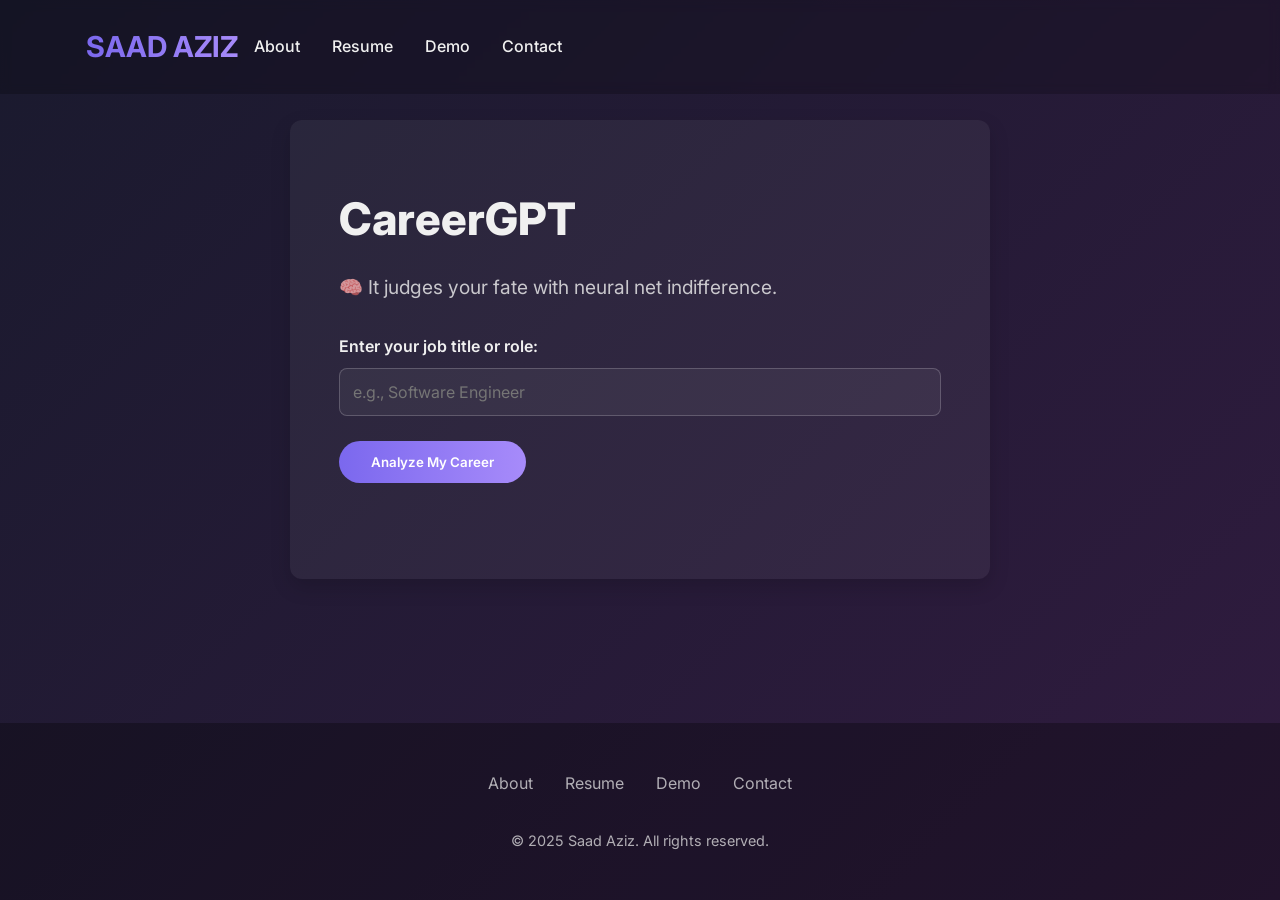
==== commit 41ddae43: "feat(contact-form): add honeypot spam prevention and dark-theme success/error messages" ====
--- a/demo.html
+++ b/demo.html
@@ -13,7 +13,7 @@
   <header>
     <div class="container">
       <nav>
-        <div class="logo">Lorem ipsum dolor sit amet</div>
+        <div class="logo">SAAD AZIZ</div>
         <ul class="nav-links">
           <li><a href="index.html#about">About</a></li>
           <li><a href="resume.html">Resume</a></li>
--- a/style.css
+++ b/style.css
@@ -811,6 +811,34 @@
     transition: width 1.5s ease-out;
 }
 
+body.resume-page {
+    background: #f4f7f6 !important;
+    color: #333 !important;
+  background-color: #f4f7f6;
+  font-family: "Inter", sans-serif;
+  padding-top: 100px 20px 40px; /* 👈 Added top padding for navbar */
+}
+/* Fix header visibility on resume light theme */
+body.resume-page header,
+body.resume-page .nav-links a,
+body.resume-page .logo {
+    color: #333 !important;
+    background-color: #ffffff !important;
+    backdrop-filter: none !important;
+    box-shadow: 0 2px 10px rgba(0, 0, 0, 0.1);
+}
+
+body.resume-page .nav-links a:hover {
+    color: #3498db !important;
+}
+
+body.resume-page .logo {
+    -webkit-text-fill-color: unset !important;
+    background: none !important;
+}
+body.resume-page header {
+    top: 0;
+}
 /* === DEMO PAGE FIXES === */
 .demo-page main {
     flex: 1;
@@ -903,7 +931,6 @@
     border-top: 1px solid #ccc;
 }
 
-<<<<<<< HEAD
 #responseBox ul.reasons {
     padding-left: 1.5rem; /* adds bullet indent */
     margin-left: 0.5rem;  /* slight extra spacing for alignment */
@@ -916,5 +943,314 @@
     line-height: 1.6;
     text-indent: -0.4rem; /* optional: makes bullets align visually */
 }
-=======
->>>>>>> fd33114 (clean demo)
+
+/* === Resume Page Overrides === */
+body.resume-page {  body {
+            font-family: 'Inter', sans-serif;
+            line-height: 1.6;
+            margin: 0;
+            padding: 20px;
+            background-color: #f4f7f6;
+            color: #333;
+            display: flex;
+            justify-content: center;
+            align-items: flex-start;
+            min-height: 100vh;
+        }
+
+        .container {
+            background-color: #ffffff;
+            border-radius: 12px;
+            box-shadow: 0 8px 20px rgba(0, 0, 0, 0.08);
+            max-width: 900px;
+            width: 100%;
+            padding: 40px;
+            box-sizing: border-box;
+        }
+
+        h1, h2, h3 {
+            color: #2c3e50;
+            margin-top: 0;
+        }
+
+        h1 {
+            font-size: 2.8em;
+            font-weight: 700;
+            margin-bottom: 10px;
+        }
+
+        h2 {
+            font-size: 2em;
+            font-weight: 600;
+            border-bottom: 2px solid #e0e0e0;
+            padding-bottom: 10px;
+            margin-bottom: 25px;
+        }
+
+        h3 {
+            font-size: 1.4em;
+            font-weight: 600;
+            margin-bottom: 10px;
+        }
+
+        p {
+            margin-bottom: 10px;
+        }
+
+        a {
+            color: #3498db;
+            text-decoration: none;
+            transition: color 0.3s ease;
+        }
+
+        a:hover {
+            color: #2980b9;
+        }
+
+        /* Section Styling */
+        section {
+            margin-bottom: 30px;
+            padding: 20px;
+            background-color: #fdfdfd;
+            border-radius: 8px;
+            box-shadow: 0 2px 8px rgba(0, 0, 0, 0.05);
+        }
+
+       
+        .contact-info {
+            display: flex;
+            flex-wrap: wrap;
+            justify-content: center;
+            gap: 15px 30px;
+            margin-top: 20px;
+        }
+
+        .contact-info p {
+            margin: 0;
+            display: flex;
+            align-items: center;
+            color: #666;
+        }
+
+        .contact-info i {
+            margin-right: 8px;
+            color: #3498db;
+            font-size: 1.1em;
+        }
+
+        /* Experience & Education */
+        .experience-item, .education-item {
+            margin-bottom: 25px;
+            padding-left: 15px;
+            border-left: 4px solid #3498db;
+            position: relative;
+        }
+
+        .experience-item:last-child, .education-item:last-child {
+            margin-bottom: 0;
+        }
+
+        .experience-item h3, .education-item h3 {
+            margin-bottom: 5px;
+            color: #34495e;
+        }
+
+        .experience-item .role, .education-item .degree {
+            font-weight: 600;
+            color: #555;
+            margin-bottom: 5px;
+        }
+
+        .experience-item .dates, .education-item .dates {
+            font-style: italic;
+            color: #777;
+            margin-bottom: 10px;
+            display: block;
+        }
+
+        .experience-item ul {
+            list-style: none;
+            padding: 0;
+            margin: 0;
+        }
+
+        .experience-item ul li {
+            margin-bottom: 8px;
+            position: relative;
+            padding-left: 20px;
+        }
+
+        .experience-item ul li:before {
+            content: "•";
+            color: #3498db;
+            position: absolute;
+            left: 0;
+            font-weight: bold;
+        }
+
+        /* Skills Section */
+        .skills-category {
+            margin-bottom: 20px;
+        }
+
+        .skills-category h3 {
+            margin-bottom: 15px;
+            color: #34495e;
+        }
+
+        .skill-list {
+            display: flex;
+            flex-wrap: wrap;
+            gap: 10px;
+        }
+
+        .skill-tag {
+            background-color: #e8f6fd;
+            color: #2980b9;
+            padding: 8px 15px;
+            border-radius: 20px;
+            font-size: 0.9em;
+            font-weight: 600;
+            transition: background-color 0.3s ease, color 0.3s ease;
+        }
+
+        .skill-tag:hover {
+            background-color: #d4edf8;
+            color: #21618c;
+        }
+
+        /* Skill Bars */
+        .skill-bar-container {
+            margin-top: 15px;
+        }
+
+        .skill-bar-item {
+            margin-bottom: 15px;
+        }
+
+        .skill-name {
+            font-weight: 600;
+            margin-bottom: 5px;
+            color: #555;
+        }
+
+        .progress-bar {
+            background-color: #e0e0e0;
+            border-radius: 5px;
+            height: 10px;
+            overflow: hidden;
+        }
+
+        .progress-bar-fill {
+            background-color: #3498db;
+            height: 100%;
+            width: 0; /* Initial width for animation */
+            border-radius: 5px;
+            transition: width 1.5s ease-out; /* Animation */
+        }
+
+        /* Portfolio/Projects */
+        .portfolio-grid {
+            display: grid;
+            grid-template-columns: repeat(auto-fit, minmax(280px, 1fr));
+            gap: 25px;
+        }
+
+        .project-card {
+            background-color: #fdfdfd;
+            border-radius: 8px;
+            box-shadow: 0 4px 12px rgba(0, 0, 0, 0.07);
+            padding: 20px;
+            transition: transform 0.3s ease, box-shadow 0.3s ease;
+        }
+
+        .project-card:hover {
+            transform: translateY(-5px);
+            box-shadow: 0 6px 16px rgba(0, 0, 0, 0.1);
+        }
+
+        .project-card h3 {
+            margin-top: 0;
+            color: #34495e;
+        }
+
+        .project-card p {
+            font-size: 0.95em;
+            color: #666;
+            margin-bottom: 15px;
+        }
+
+        .project-card .project-links a {
+            margin-right: 15px;
+            font-size: 0.9em;
+            font-weight: 600;
+        }
+
+        /* Responsive Design */
+        @media (max-width: 768px) {
+            body {
+                padding: 15px;
+            }
+
+            .container {
+                padding: 25px;
+            }
+
+            h1 {
+                font-size: 2.2em;
+            }
+
+            h2 {
+                font-size: 1.7em;
+            }
+
+            .contact-info {
+                flex-direction: column;
+                align-items: center;
+            }
+
+            .portfolio-grid {
+                grid-template-columns: 1fr;
+            }
+        }
+
+        @media (max-width: 480px) {
+            body {
+                padding: 10px;
+            }
+
+            .container {
+                padding: 20px;
+            }
+
+            h1 {
+                font-size: 1.8em;
+            }
+
+            h2 {
+                font-size: 1.5em;
+            }
+
+            section {
+                padding: 15px;
+            }
+        }
+    }
+
+#formStatus {
+  margin-top: 1rem;
+  text-align: center;
+  transition: opacity 0.3s ease-in-out;
+}
+
+#formStatus.sending {
+  color: #aaa; /* muted gray while sending */
+}
+
+#formStatus.success {
+  color: #4cafef; /* accent blue for success */
+}
+
+#formStatus.error {
+  color: #ff6b6b; /* soft red for errors */
+}
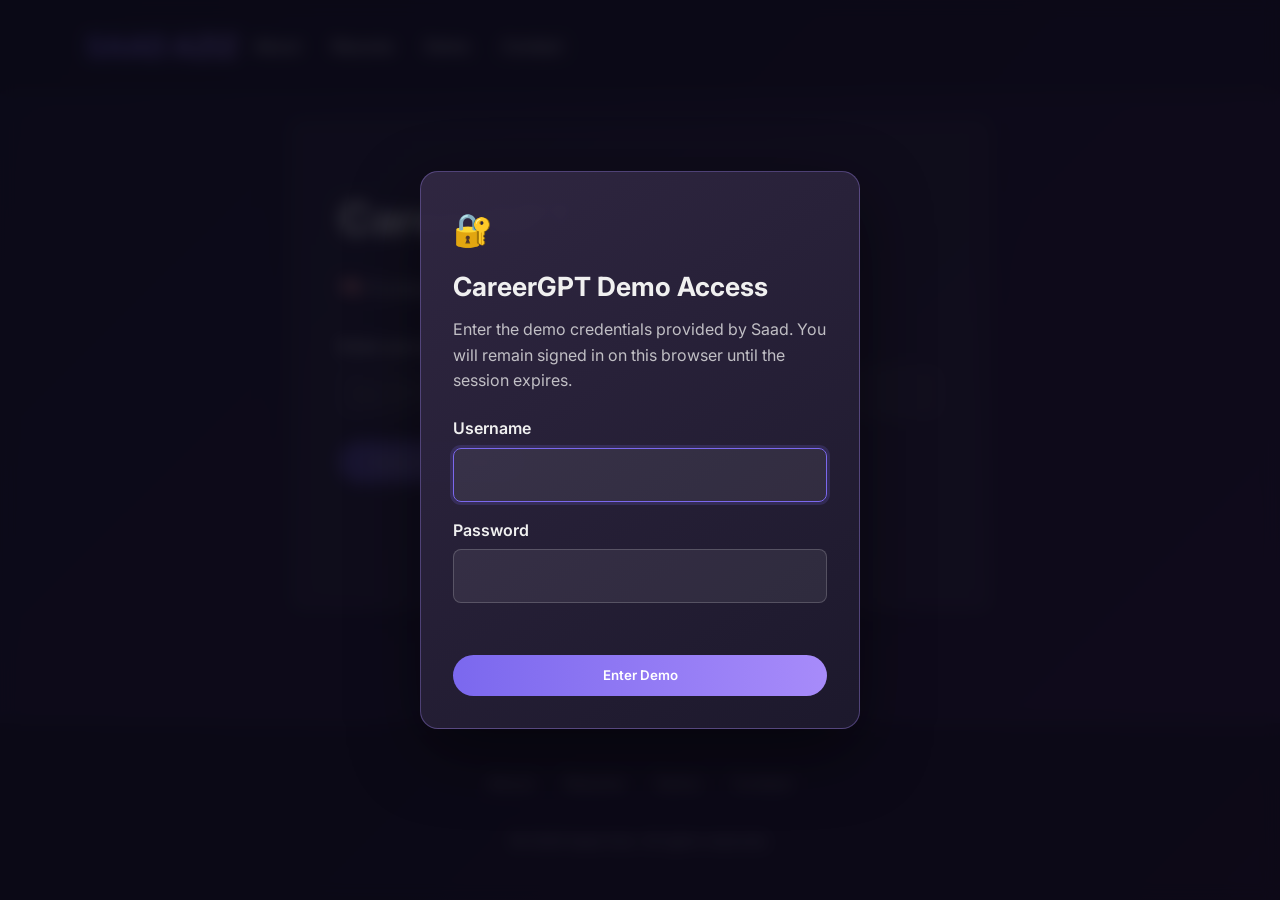
==== commit 1474d788: "feat: protect CareerGPT demo with authenticated sessions" ====
--- a/demo.html
+++ b/demo.html
@@ -10,6 +10,8 @@
 </head>
 
 <body class="demo-page">
+  <input type="hidden" id="build-version" value="v1.1.0 – August 2, 2026">
+
   <header>
     <div class="container">
       <nav>
@@ -30,15 +32,20 @@
         <h1>CareerGPT</h1>
         <p class="slogan">🧠 It judges your fate with neural net indifference.</p>
 
-        <form id="career-form" onsubmit="return false;">
+        <div id="demoAccessBar" class="demo-access-bar" hidden>
+          <span><span class="access-dot" aria-hidden="true"></span> Demo access active</span>
+          <button id="signOutButton" type="button" class="demo-sign-out">Sign out</button>
+        </div>
+
+        <form id="career-form" onsubmit="return false;" aria-busy="true">
           <label for="job-title">Enter your job title or role:</label>
-          <input type="text" id="job-title" name="job" class="form-control" required
-            placeholder="e.g., Software Engineer" />
+          <input type="text" id="job-title" name="job" class="form-control" required maxlength="120"
+            autocomplete="off" placeholder="e.g., Software Engineer" disabled />
           <br /><br />
-          <button type="submit" class="btn">Analyze My Career</button>
+          <button type="submit" class="btn" disabled>Analyze My Career</button>
         </form>
 
-        <div id="responseBox" style="margin-top: 2rem;"></div>
+        <div id="responseBox" class="demo-response-box" aria-live="polite"></div>
       </div>
     </section>
   </main>
@@ -50,67 +57,313 @@
       <li><a href="demo.html" class="active">Demo</a></li>
       <li><a href="index.html#contact">Contact</a></li>
     </ul>
-    <p class="copyright">&copy; 2025 Saad Aziz. All rights reserved.</p>
+    <p class="copyright">&copy; 2026 Saad Aziz. All rights reserved.</p>
   </footer>
 
+  <div id="demoLoginOverlay" class="demo-login-overlay" role="dialog" aria-modal="true"
+    aria-labelledby="demoLoginTitle" hidden>
+    <div class="demo-login-card">
+      <div class="demo-login-icon" aria-hidden="true">🔐</div>
+      <h2 id="demoLoginTitle">CareerGPT Demo Access</h2>
+      <p class="demo-login-copy">Enter the demo credentials provided by Saad. You will remain signed in on this
+        browser until the session expires.</p>
+
+      <form id="demoLoginForm" onsubmit="return false;">
+        <div class="demo-login-field">
+          <label for="demoUsername">Username</label>
+          <input id="demoUsername" name="username" type="text" autocomplete="username" required maxlength="256" />
+        </div>
+        <div class="demo-login-field">
+          <label for="demoPassword">Password</label>
+          <input id="demoPassword" name="password" type="password" autocomplete="current-password" required
+            maxlength="512" />
+        </div>
+        <p id="demoLoginMessage" class="demo-login-message" aria-live="polite"></p>
+        <button id="demoLoginButton" type="submit" class="btn demo-login-button">Enter Demo</button>
+      </form>
+    </div>
+  </div>
+
   <script>
-    document.addEventListener("DOMContentLoaded", () => {
-      const demoFade = document.querySelector(".demo-section.fade-in");
-      if (demoFade) {
-        setTimeout(() => demoFade.classList.add("visible"), 100);
-      }
-    });
-
-    document.addEventListener('DOMContentLoaded', () => {
-      window.dispatchEvent(new Event('scroll'));
-
-      const form = document.getElementById("career-form");
-      const input = document.getElementById("job-title");
-      const responseBox = document.getElementById("responseBox");
-
-      if (form && input && responseBox) {
-        form.addEventListener("submit", async (e) => {
-          e.preventDefault();
-          responseBox.style.opacity = "1";
-          responseBox.innerHTML = "🧠 Thinking...";
-
-          try {
-            const response = await fetch("https://aurorahours.com/chatgpt_v1/demo", {
+    (() => {
+      "use strict";
+
+      const API_BASE = "https://aurorahours.com/chatgpt_v1";
+      const SESSION_COOKIE = "careergpt_demo_session";
+      const COOKIE_DOMAIN = "saadaziz.com";
+
+      let sessionToken = null;
+
+      const elements = {};
+
+      function requestId() {
+        return window.crypto?.randomUUID?.() ??
+          `web-${Date.now()}-${Math.random().toString(16).slice(2)}`;
+      }
+
+      function readCookie(name) {
+        const prefix = `${name}=`;
+        const entry = document.cookie
+          .split(";")
+          .map((item) => item.trim())
+          .find((item) => item.startsWith(prefix));
+        return entry ? decodeURIComponent(entry.slice(prefix.length)) : "";
+      }
+
+      function cookieAttributes(maxAge) {
+        const attributes = [`Path=/`, `SameSite=Strict`, `Max-Age=${Math.max(0, Math.floor(maxAge))}`];
+        if (window.location.protocol === "https:") {
+          attributes.push("Secure");
+          if (window.location.hostname === "saadaziz.com" || window.location.hostname.endsWith(".saadaziz.com")) {
+            attributes.push(`Domain=${COOKIE_DOMAIN}`);
+          }
+        }
+        return attributes.join("; ");
+      }
+
+      function saveSession(token, expiresIn) {
+        document.cookie = `${SESSION_COOKIE}=${encodeURIComponent(token)}; ${cookieAttributes(expiresIn)}`;
+        sessionToken = token;
+      }
+
+      function clearSession() {
+        document.cookie = `${SESSION_COOKIE}=; ${cookieAttributes(0)}`;
+        sessionToken = null;
+      }
+
+      function setDemoEnabled(enabled) {
+        elements.jobInput.disabled = !enabled;
+        elements.analyzeButton.disabled = !enabled;
+        elements.careerForm.setAttribute("aria-busy", enabled ? "false" : "true");
+        elements.accessBar.hidden = !enabled;
+      }
+
+      function showLogin(message = "") {
+        setDemoEnabled(false);
+        elements.loginMessage.textContent = message;
+        elements.loginOverlay.hidden = false;
+        document.body.classList.add("demo-login-open");
+        window.setTimeout(() => elements.usernameInput.focus(), 50);
+      }
+
+      function hideLogin() {
+        elements.loginOverlay.hidden = true;
+        document.body.classList.remove("demo-login-open");
+        elements.loginMessage.textContent = "";
+        elements.passwordInput.value = "";
+        setDemoEnabled(true);
+      }
+
+      async function parseJson(response) {
+        try {
+          return await response.json();
+        } catch {
+          return null;
+        }
+      }
+
+      async function apiRequest(path, options = {}, requiresAuth = true) {
+        const headers = new Headers(options.headers || {});
+        const id = headers.get("X-Request-ID") || requestId();
+        headers.set("X-Request-ID", id);
+        if (options.body && !headers.has("Content-Type")) {
+          headers.set("Content-Type", "application/json");
+        }
+        if (requiresAuth && sessionToken) {
+          headers.set("Authorization", `Bearer ${sessionToken}`);
+        }
+
+        const response = await fetch(`${API_BASE}${path}`, {
+          ...options,
+          headers,
+          cache: "no-store"
+        });
+        const data = await parseJson(response);
+        const responseId = response.headers.get("X-Request-ID") || data?.request_id || id;
+        return { response, data, requestId: responseId };
+      }
+
+      async function validateStoredSession() {
+        sessionToken = readCookie(SESSION_COOKIE);
+        if (!sessionToken) {
+          showLogin();
+          return;
+        }
+
+        try {
+          const { response, data } = await apiRequest("/auth/session", { method: "GET" });
+          if (!response.ok || data?.status !== "authenticated") {
+            clearSession();
+            showLogin("Your demo session expired. Please sign in again.");
+            return;
+          }
+          if (Number.isFinite(data.expires_in) && data.expires_in > 0) {
+            saveSession(sessionToken, data.expires_in);
+          }
+          hideLogin();
+        } catch {
+          clearSession();
+          showLogin("Demo access could not be verified. Please try again.");
+        }
+      }
+
+      async function handleLogin(event) {
+        event.preventDefault();
+        const username = elements.usernameInput.value.trim();
+        const password = elements.passwordInput.value;
+        if (!username || !password) {
+          elements.loginMessage.textContent = "Enter both the username and password.";
+          return;
+        }
+
+        elements.loginButton.disabled = true;
+        elements.loginButton.textContent = "Checking…";
+        elements.loginMessage.textContent = "";
+
+        try {
+          const { response, data } = await apiRequest(
+            "/auth/login",
+            {
               method: "POST",
-              headers: {
-                "Content-Type": "application/json",
-              },
-              body: JSON.stringify({ title: input.value }),
-            });
-
-            const data = await response.json();
-            const responseBox = document.getElementById("responseBox");
-
-            // Trigger fade-in after DOM update
-            //setTimeout(() => responseBox.classList.add("visible"), 50);
-
-            if (data.response && data.response.trim().startsWith("<")) {
-              responseBox.innerHTML = `<div class="gpt-response">${data.response}</div>`;
+              body: JSON.stringify({ username, password })
+            },
+            false
+          );
+
+          if (!response.ok || data?.status !== "authenticated" || !data?.token) {
+            if (response.status === 429) {
+              elements.loginMessage.textContent = "Too many sign-in attempts. Please try again later.";
+            } else if (response.status >= 500) {
+              elements.loginMessage.textContent = "Demo sign-in is temporarily unavailable.";
             } else {
-              responseBox.textContent = "⚠️ The response was not in valid HTML format.";
+              elements.loginMessage.textContent = "The username or password was not accepted.";
             }
-
-            // Use requestAnimationFrame to ensure DOM is updated
-            requestAnimationFrame(() => {
-                responseBox.style.opacity = "1";           // or use a CSS class like .visible
-                responseBox.style.transform = "translateY(0)";
-            });
-
-          } catch (error) {
-            const responseBox = document.getElementById("responseBox");
-            responseBox.textContent = "🚨 Error: " + error.message;
-            console.error("Fetch error:", error);          }
+            return;
+          }
+
+          saveSession(data.token, data.expires_in || 604800);
+          hideLogin();
+          elements.jobInput.focus();
+        } catch {
+          elements.loginMessage.textContent = "Demo sign-in is temporarily unavailable.";
+        } finally {
+          elements.passwordInput.value = "";
+          elements.loginButton.disabled = false;
+          elements.loginButton.textContent = "Enter Demo";
+        }
+      }
+
+      async function handleAnalysis(event) {
+        event.preventDefault();
+        const title = elements.jobInput.value.trim();
+        if (!title) {
+          elements.responseBox.textContent = "Please enter a job title or role.";
+          return;
+        }
+        if (!sessionToken) {
+          showLogin("Please sign in to use the demo.");
+          return;
+        }
+
+        elements.responseBox.style.opacity = "1";
+        elements.responseBox.textContent = "🧠 Thinking...";
+        elements.jobInput.disabled = true;
+        elements.analyzeButton.disabled = true;
+
+        const analysisRequestId = requestId();
+        try {
+          const { response, data, requestId: id } = await apiRequest("/demo", {
+            method: "POST",
+            headers: { "X-Request-ID": analysisRequestId },
+            body: JSON.stringify({ title })
+          });
+
+          if (response.status === 401) {
+            clearSession();
+            elements.responseBox.textContent = "Your demo session expired. Sign in again to continue.";
+            showLogin("Your demo session expired. Please sign in again.");
+            return;
+          }
+          if (response.status === 429) {
+            elements.responseBox.textContent = "The demo usage limit has been reached. Please try again later.";
+            elements.responseBox.dataset.requestId = id;
+            return;
+          }
+          if (!response.ok) {
+            throw new Error(`Backend returned HTTP ${response.status}`);
+          }
+
+          const html = data?.response;
+          if (typeof html !== "string" || !html.trim().startsWith("<")) {
+            throw new Error("Backend returned an invalid response contract");
+          }
+
+          elements.responseBox.innerHTML = `<div class="gpt-response">${html}</div>`;
+          elements.responseBox.dataset.requestId = data?.request_id || id;
+        } catch (error) {
+          elements.responseBox.textContent = "CareerGPT is temporarily unavailable. Please try again shortly.";
+          elements.responseBox.dataset.requestId = analysisRequestId;
+          console.error("CareerGPT request failed", {
+            requestId: analysisRequestId,
+            message: error instanceof Error ? error.message : String(error)
+          });
+        } finally {
+          if (sessionToken) {
+            elements.jobInput.disabled = false;
+            elements.analyzeButton.disabled = false;
+          }
+          requestAnimationFrame(() => {
+            elements.responseBox.style.opacity = "1";
+            elements.responseBox.style.transform = "translateY(0)";
+          });
+        }
+      }
+
+      function signOut() {
+        clearSession();
+        elements.responseBox.textContent = "";
+        showLogin("You have been signed out.");
+      }
+
+      document.addEventListener("DOMContentLoaded", () => {
+        Object.assign(elements, {
+          careerForm: document.getElementById("career-form"),
+          jobInput: document.getElementById("job-title"),
+          analyzeButton: document.querySelector('#career-form button[type="submit"]'),
+          responseBox: document.getElementById("responseBox"),
+          accessBar: document.getElementById("demoAccessBar"),
+          signOutButton: document.getElementById("signOutButton"),
+          loginOverlay: document.getElementById("demoLoginOverlay"),
+          loginForm: document.getElementById("demoLoginForm"),
+          usernameInput: document.getElementById("demoUsername"),
+          passwordInput: document.getElementById("demoPassword"),
+          loginMessage: document.getElementById("demoLoginMessage"),
+          loginButton: document.getElementById("demoLoginButton")
         });
-      }
-    });
-
+
+        const demoFade = document.querySelector(".demo-section.fade-in");
+        if (demoFade) {
+          setTimeout(() => demoFade.classList.add("visible"), 100);
+        }
+
+        elements.loginForm.addEventListener("submit", handleLogin);
+        elements.careerForm.addEventListener("submit", handleAnalysis);
+        elements.signOutButton.addEventListener("click", signOut);
+        validateStoredSession();
+
+        const version = document.getElementById("build-version")?.value;
+        const isDev = window.location.hostname.startsWith("dev.");
+        const isLocal = window.location.protocol === "file:";
+        if (version && (isDev || isLocal)) {
+          const footer = document.createElement("div");
+          footer.style.cssText = "font-size:12px; color:gray; text-align:center; margin-top:10px;";
+          footer.textContent = `Build: ${version}`;
+          document.body.appendChild(footer);
+        }
+      });
+    })();
   </script>
 
 </body>
 
-</html>+</html>
--- a/style.css
+++ b/style.css
@@ -8,7 +8,6 @@
     --accent: #7b68ee;
 }
 
-/* Universal box-sizing for consistent layout */
 * {
     margin: 0;
     padding: 0;
@@ -20,7 +19,7 @@
     background: linear-gradient(135deg, var(--deep-blue), var(--purple-main));
     color: var(--white-text);
     line-height: 1.6;
-    min-height: 100vh; /* Ensure body takes full viewport height */
+    min-height: 100vh;
     display: flex;
     flex-direction: column;
 }
@@ -51,7 +50,8 @@
     display: flex;
     justify-content: space-between;
     align-items: center;
-    gap: 1rem; /* Added gap for better spacing */
+    gap: 1rem;
+    /* Added gap for better spacing */
 }
 
 .logo {
@@ -61,14 +61,15 @@
     -webkit-background-clip: text;
     background-clip: text;
     -webkit-text-fill-color: transparent;
-    white-space: nowrap; /* Prevent logo from wrapping */
+    white-space: nowrap;
+    /* Prevent logo from wrapping */
 }
 
 .nav-links {
     display: flex;
     list-style: none;
     gap: 2rem;
-    margin-right: auto; 
+    margin-right: auto;
 }
 
 .nav-links a {
@@ -114,8 +115,10 @@
 
 /* Header Social Icons Styling - HIDDEN */
 .header-social-icons {
-    display: none; /* Removed from header as per request */
-    gap: 0.8rem; /* Adjust spacing between icons */
+    display: none;
+    /* Removed from header as per request */
+    gap: 0.8rem;
+    /* Adjust spacing between icons */
 }
 
 .header-social-icons .social-link {
@@ -144,7 +147,8 @@
     align-items: center;
     position: relative;
     overflow: hidden;
-    padding-top: 6rem; /* Account for fixed header */
+    padding-top: 6rem;
+    /* Account for fixed header */
 }
 
 .hero::before {
@@ -177,8 +181,10 @@
 
 .hero-actions {
     display: flex;
-    flex-wrap: wrap; /* Allow buttons to wrap on smaller screens */
-    gap: 1rem; /* Space between buttons */
+    flex-wrap: wrap;
+    /* Allow buttons to wrap on smaller screens */
+    gap: 1rem;
+    /* Space between buttons */
     margin-bottom: 1rem;
 }
 
@@ -195,7 +201,8 @@
     transition: all 0.3s ease;
     border: none;
     cursor: pointer;
-    text-align: center; /* Ensures text is centered for buttons spanning full width */
+    text-align: center;
+    /* Ensures text is centered for buttons spanning full width */
 }
 
 .btn:hover {
@@ -205,14 +212,18 @@
 
 /* New: Secondary Button Style */
 .btn-secondary {
-    background: transparent !important; /* Override primary button background */
+    background: transparent !important;
+    /* Override primary button background */
     border: 2px solid var(--accent) !important;
-    color: var(--accent) !important; /* Set text color to accent */
+    color: var(--accent) !important;
+    /* Set text color to accent */
 }
 
 .btn-secondary:hover {
-    background-color: var(--accent) !important; /* Fill on hover */
-    color: var(--white-text) !important; /* Text color changes on hover */
+    background-color: var(--accent) !important;
+    /* Fill on hover */
+    color: var(--white-text) !important;
+    /* Text color changes on hover */
 }
 
 /* Section Common Styles */
@@ -241,8 +252,10 @@
 
 .about-img {
     width: 75%;
-    max-width: 75%; /* Ensure responsiveness */
-    height: 75%; /* Maintain aspect ratio */
+    max-width: 75%;
+    /* Ensure responsiveness */
+    height: 75%;
+    /* Maintain aspect ratio */
     border-radius: 10px;
     box-shadow: 0 10px 30px rgba(0, 0, 0, 0.3);
 }
@@ -301,7 +314,8 @@
     margin-right: 0.5rem;
     margin-bottom: 0.5rem;
     font-size: 0.8rem;
-    white-space: nowrap; /* Prevent tags from breaking words */
+    white-space: nowrap;
+    /* Prevent tags from breaking words */
 }
 
 /* App Section */
@@ -353,10 +367,10 @@
 }
 
 /* Projects Section */
-.projects-grid {
-    display: grid;
-    grid-template-columns: repeat(auto-fit, minmax(300px, 1fr));
-    gap: 2rem;
+.portfolio-grid {
+    display: flex !important;
+    flex-direction: column !important;
+    gap: 2rem !important;
 }
 
 .project-card {
@@ -390,6 +404,37 @@
 .project-content p {
     margin-bottom: 1rem;
     opacity: 0.8;
+}
+.project-bullets {
+    list-style: none;
+    padding-left: 0;
+    margin-top: 1em;
+    margin-bottom: 1em;
+}
+
+.project-bullets li {
+    position: relative;
+    padding-left: 2.1em;
+    margin-bottom: 0.6em;
+    font-size: 1.06em;
+    line-height: 1.7;
+}
+
+.project-bullets li:before {
+    content: "";
+    position: absolute;
+    left: 0.7em;
+    top: 0.9em;
+    width: 0.7em;
+    height: 0.7em;
+    border-radius: 50%;
+    background: linear-gradient(135deg, var(--accent) 60%, #a78bfa 100%);
+    box-shadow: 0 2px 8px rgba(123,104,238,0.20);
+}
+
+body.resume-page .project-bullets li:before {
+    background: #3498db !important;  /* Classic resume blue */
+    box-shadow: 0 2px 8px rgba(52,152,219,0.12);
 }
 
 /* Contact Section */
@@ -455,7 +500,8 @@
 /* Social Links (in contact section, also used in header) */
 .social-links {
     display: flex;
-    flex-wrap: wrap; /* Allow links to wrap */
+    flex-wrap: wrap;
+    /* Allow links to wrap */
     gap: 1rem;
     margin-top: 2rem;
 }
@@ -483,13 +529,15 @@
     background-color: rgba(0, 0, 0, 0.3);
     padding: 3rem 0;
     text-align: center;
-    margin-top: auto; /* Pushes footer to the bottom */
+    margin-top: auto;
+    /* Pushes footer to the bottom */
 }
 
 .footer-links {
     display: flex;
     justify-content: center;
-    flex-wrap: wrap; /* Allow links to wrap */
+    flex-wrap: wrap;
+    /* Allow links to wrap */
     gap: 2rem;
     list-style: none;
     margin-bottom: 2rem;
@@ -517,25 +565,28 @@
     .hero h1 {
         font-size: 3rem;
     }
-    
-    .about-grid, 
-    .app-preview, 
+
+    .about-grid,
+    .app-preview,
     .contact-grid {
         grid-template-columns: 1fr;
         gap: 2rem;
     }
-    
+
     .about-img {
-        order: -1; /* Puts image above text on smaller screens */
+        order: -1;
+        /* Puts image above text on smaller screens */
     }
 
     /* If app image should also be above text on mobile */
-    .app-preview .fade-in:last-child { /* Targets the image div in app-preview */
+    .app-preview .fade-in:last-child {
+        /* Targets the image div in app-preview */
         order: -1;
     }
 
     .header-social-icons {
-        display: none; /* Hide social icons in header on smaller screens if they clutter */
+        display: none;
+        /* Hide social icons in header on smaller screens if they clutter */
     }
 }
 
@@ -543,19 +594,20 @@
     .hero h1 {
         font-size: 2.5rem;
     }
-    
+
     .section-title {
         font-size: 2rem;
     }
-    
+
     .resume-grid {
         grid-template-columns: 1fr;
     }
-    
+
     .nav-links {
         position: fixed;
         left: -100%;
-        top: 5rem; /* Adjust based on header height */
+        top: 5rem;
+        /* Adjust based on header height */
         flex-direction: column;
         background-color: var(--blue-accent);
         width: 100%;
@@ -565,23 +617,23 @@
         padding: 2rem 0;
         gap: 1.5rem;
     }
-    
+
     .nav-links.active {
         left: 0;
     }
-    
+
     .mobile-menu {
         display: block;
     }
-    
+
     .mobile-menu.active .bar:nth-child(2) {
         opacity: 0;
     }
-    
+
     .mobile-menu.active .bar:nth-child(1) {
         transform: translateY(8px) rotate(45deg);
     }
-    
+
     .mobile-menu.active .bar:nth-child(3) {
         transform: translateY(-8px) rotate(-45deg);
     }
@@ -814,10 +866,12 @@
 body.resume-page {
     background: #f4f7f6 !important;
     color: #333 !important;
-  background-color: #f4f7f6;
-  font-family: "Inter", sans-serif;
-  padding-top: 100px 20px 40px; /* 👈 Added top padding for navbar */
-}
+    background-color: #f4f7f6;
+    font-family: "Inter", sans-serif;
+    padding-top: 100px 20px 40px;
+    /* 👈 Added top padding for navbar */
+}
+
 /* Fix header visibility on resume light theme */
 body.resume-page header,
 body.resume-page .nav-links a,
@@ -836,9 +890,11 @@
     -webkit-text-fill-color: unset !important;
     background: none !important;
 }
+
 body.resume-page header {
     top: 0;
 }
+
 /* === DEMO PAGE FIXES === */
 .demo-page main {
     flex: 1;
@@ -932,8 +988,10 @@
 }
 
 #responseBox ul.reasons {
-    padding-left: 1.5rem; /* adds bullet indent */
-    margin-left: 0.5rem;  /* slight extra spacing for alignment */
+    padding-left: 1.5rem;
+    /* adds bullet indent */
+    margin-left: 0.5rem;
+    /* slight extra spacing for alignment */
     list-style-type: disc;
 }
 
@@ -941,316 +999,488 @@
     margin-bottom: 10px;
     margin-left: 3rem;
     line-height: 1.6;
-    text-indent: -0.4rem; /* optional: makes bullets align visually */
+    text-indent: -0.4rem;
+    /* optional: makes bullets align visually */
 }
 
 /* === Resume Page Overrides === */
-body.resume-page {  body {
-            font-family: 'Inter', sans-serif;
-            line-height: 1.6;
-            margin: 0;
+body.resume-page {
+    body {
+        font-family: 'Inter', sans-serif;
+        line-height: 1.6;
+        margin: 0;
+        padding: 20px;
+        background-color: #f4f7f6;
+        color: #333;
+        display: flex;
+        justify-content: center;
+        align-items: flex-start;
+        min-height: 100vh;
+    }
+
+    .container {
+        background-color: #ffffff;
+        border-radius: 12px;
+        box-shadow: 0 8px 20px rgba(0, 0, 0, 0.08);
+        max-width: 900px;
+        width: 100%;
+        padding: 40px;
+        box-sizing: border-box;
+    }
+
+    h1,
+    h2,
+    h3 {
+        color: #2c3e50;
+        margin-top: 0;
+    }
+
+    h1 {
+        font-size: 2.8em;
+        font-weight: 700;
+        margin-bottom: 10px;
+    }
+
+    h2 {
+        font-size: 2em;
+        font-weight: 600;
+        border-bottom: 2px solid #e0e0e0;
+        padding-bottom: 10px;
+        margin-bottom: 25px;
+    }
+
+    h3 {
+        font-size: 1.4em;
+        font-weight: 600;
+        margin-bottom: 10px;
+    }
+
+    p {
+        margin-bottom: 10px;
+    }
+
+    a {
+        color: #3498db;
+        text-decoration: none;
+        transition: color 0.3s ease;
+    }
+
+    a:hover {
+        color: #2980b9;
+    }
+
+    /* Section Styling */
+    section {
+        margin-bottom: 30px;
+        padding: 20px;
+        background-color: #fdfdfd;
+        border-radius: 8px;
+        box-shadow: 0 2px 8px rgba(0, 0, 0, 0.05);
+    }
+
+
+    .contact-info {
+        display: flex;
+        flex-wrap: wrap;
+        justify-content: center;
+        gap: 15px 30px;
+        margin-top: 20px;
+    }
+
+    .contact-info p {
+        margin: 0;
+        display: flex;
+        align-items: center;
+        color: #666;
+    }
+
+    .contact-info i {
+        margin-right: 8px;
+        color: #3498db;
+        font-size: 1.1em;
+    }
+
+    /* Experience & Education */
+    .experience-item,
+    .education-item {
+        margin-bottom: 25px;
+        padding-left: 15px;
+        border-left: 4px solid #3498db;
+        position: relative;
+    }
+
+    .experience-item:last-child,
+    .education-item:last-child {
+        margin-bottom: 0;
+    }
+
+    .experience-item h3,
+    .education-item h3 {
+        margin-bottom: 5px;
+        color: #34495e;
+    }
+
+    .experience-item .role,
+    .education-item .degree {
+        font-weight: 600;
+        color: #555;
+        margin-bottom: 5px;
+    }
+
+    .experience-item .dates,
+    .education-item .dates {
+        font-style: italic;
+        color: #777;
+        margin-bottom: 10px;
+        display: block;
+    }
+
+    .experience-item ul {
+        list-style: none;
+        padding: 0;
+        margin: 0;
+    }
+
+    .experience-item ul li {
+        margin-bottom: 8px;
+        position: relative;
+        padding-left: 20px;
+    }
+
+    .experience-item ul li:before {
+        content: "•";
+        color: #3498db;
+        position: absolute;
+        left: 0;
+        font-weight: bold;
+    }
+
+    /* Skills Section */
+    .skills-category {
+        margin-bottom: 20px;
+    }
+
+    .skills-category h3 {
+        margin-bottom: 15px;
+        color: #34495e;
+    }
+
+    .skill-list {
+        display: flex;
+        flex-wrap: wrap;
+        gap: 10px;
+    }
+
+    .skill-tag {
+        background-color: #e8f6fd;
+        color: #2980b9;
+        padding: 8px 15px;
+        border-radius: 20px;
+        font-size: 0.9em;
+        font-weight: 600;
+        transition: background-color 0.3s ease, color 0.3s ease;
+    }
+
+    .skill-tag:hover {
+        background-color: #d4edf8;
+        color: #21618c;
+    }
+
+    /* Skill Bars */
+    .skill-bar-container {
+        margin-top: 15px;
+    }
+
+    .skill-bar-item {
+        margin-bottom: 15px;
+    }
+
+    .skill-name {
+        font-weight: 600;
+        margin-bottom: 5px;
+        color: #555;
+    }
+
+    .progress-bar {
+        background-color: #e0e0e0;
+        border-radius: 5px;
+        height: 10px;
+        overflow: hidden;
+    }
+
+    .progress-bar-fill {
+        background-color: #3498db;
+        height: 100%;
+        width: 0;
+        /* Initial width for animation */
+        border-radius: 5px;
+        transition: width 1.5s ease-out;
+        /* Animation */
+    }
+
+    /* Portfolio/Projects */
+    .portfolio-grid {
+        display: grid;
+        grid-template-columns: repeat(auto-fit, minmax(280px, 1fr));
+        gap: 25px;
+    }
+
+    .project-card {
+        background-color: #fdfdfd;
+        border-radius: 8px;
+        box-shadow: 0 4px 12px rgba(0, 0, 0, 0.07);
+        padding: 20px;
+        transition: transform 0.3s ease, box-shadow 0.3s ease;
+    }
+
+    .project-card:hover {
+        transform: translateY(-5px);
+        box-shadow: 0 6px 16px rgba(0, 0, 0, 0.1);
+    }
+
+    .project-card h3 {
+        margin-top: 0;
+        color: #34495e;
+    }
+
+    .project-card p {
+        font-size: 0.95em;
+        color: #666;
+        margin-bottom: 15px;
+    }
+
+    .project-card .project-links a {
+        margin-right: 15px;
+        font-size: 0.9em;
+        font-weight: 600;
+    }
+
+    /* Responsive Design */
+    @media (max-width: 768px) {
+        body {
+            padding: 15px;
+        }
+
+        .container {
+            padding: 25px;
+        }
+
+        h1 {
+            font-size: 2.2em;
+        }
+
+        h2 {
+            font-size: 1.7em;
+        }
+
+        .contact-info {
+            flex-direction: column;
+            align-items: center;
+        }
+
+        .portfolio-grid {
+            grid-template-columns: 1fr;
+        }
+    }
+
+    @media (max-width: 480px) {
+        body {
+            padding: 10px;
+        }
+
+        .container {
             padding: 20px;
-            background-color: #f4f7f6;
-            color: #333;
-            display: flex;
-            justify-content: center;
-            align-items: flex-start;
-            min-height: 100vh;
         }
 
-        .container {
-            background-color: #ffffff;
-            border-radius: 12px;
-            box-shadow: 0 8px 20px rgba(0, 0, 0, 0.08);
-            max-width: 900px;
-            width: 100%;
-            padding: 40px;
-            box-sizing: border-box;
+        h1 {
+            font-size: 1.8em;
         }
 
-        h1, h2, h3 {
-            color: #2c3e50;
-            margin-top: 0;
+        h2 {
+            font-size: 1.5em;
         }
 
-        h1 {
-            font-size: 2.8em;
-            font-weight: 700;
-            margin-bottom: 10px;
+        section {
+            padding: 15px;
         }
-
-        h2 {
-            font-size: 2em;
-            font-weight: 600;
-            border-bottom: 2px solid #e0e0e0;
-            padding-bottom: 10px;
-            margin-bottom: 25px;
-        }
-
-        h3 {
-            font-size: 1.4em;
-            font-weight: 600;
-            margin-bottom: 10px;
-        }
-
-        p {
-            margin-bottom: 10px;
-        }
-
-        a {
-            color: #3498db;
-            text-decoration: none;
-            transition: color 0.3s ease;
-        }
-
-        a:hover {
-            color: #2980b9;
-        }
-
-        /* Section Styling */
-        section {
-            margin-bottom: 30px;
-            padding: 20px;
-            background-color: #fdfdfd;
-            border-radius: 8px;
-            box-shadow: 0 2px 8px rgba(0, 0, 0, 0.05);
-        }
-
-       
-        .contact-info {
-            display: flex;
-            flex-wrap: wrap;
-            justify-content: center;
-            gap: 15px 30px;
-            margin-top: 20px;
-        }
-
-        .contact-info p {
-            margin: 0;
-            display: flex;
-            align-items: center;
-            color: #666;
-        }
-
-        .contact-info i {
-            margin-right: 8px;
-            color: #3498db;
-            font-size: 1.1em;
-        }
-
-        /* Experience & Education */
-        .experience-item, .education-item {
-            margin-bottom: 25px;
-            padding-left: 15px;
-            border-left: 4px solid #3498db;
-            position: relative;
-        }
-
-        .experience-item:last-child, .education-item:last-child {
-            margin-bottom: 0;
-        }
-
-        .experience-item h3, .education-item h3 {
-            margin-bottom: 5px;
-            color: #34495e;
-        }
-
-        .experience-item .role, .education-item .degree {
-            font-weight: 600;
-            color: #555;
-            margin-bottom: 5px;
-        }
-
-        .experience-item .dates, .education-item .dates {
-            font-style: italic;
-            color: #777;
-            margin-bottom: 10px;
-            display: block;
-        }
-
-        .experience-item ul {
-            list-style: none;
-            padding: 0;
-            margin: 0;
-        }
-
-        .experience-item ul li {
-            margin-bottom: 8px;
-            position: relative;
-            padding-left: 20px;
-        }
-
-        .experience-item ul li:before {
-            content: "•";
-            color: #3498db;
-            position: absolute;
-            left: 0;
-            font-weight: bold;
-        }
-
-        /* Skills Section */
-        .skills-category {
-            margin-bottom: 20px;
-        }
-
-        .skills-category h3 {
-            margin-bottom: 15px;
-            color: #34495e;
-        }
-
-        .skill-list {
-            display: flex;
-            flex-wrap: wrap;
-            gap: 10px;
-        }
-
-        .skill-tag {
-            background-color: #e8f6fd;
-            color: #2980b9;
-            padding: 8px 15px;
-            border-radius: 20px;
-            font-size: 0.9em;
-            font-weight: 600;
-            transition: background-color 0.3s ease, color 0.3s ease;
-        }
-
-        .skill-tag:hover {
-            background-color: #d4edf8;
-            color: #21618c;
-        }
-
-        /* Skill Bars */
-        .skill-bar-container {
-            margin-top: 15px;
-        }
-
-        .skill-bar-item {
-            margin-bottom: 15px;
-        }
-
-        .skill-name {
-            font-weight: 600;
-            margin-bottom: 5px;
-            color: #555;
-        }
-
-        .progress-bar {
-            background-color: #e0e0e0;
-            border-radius: 5px;
-            height: 10px;
-            overflow: hidden;
-        }
-
-        .progress-bar-fill {
-            background-color: #3498db;
-            height: 100%;
-            width: 0; /* Initial width for animation */
-            border-radius: 5px;
-            transition: width 1.5s ease-out; /* Animation */
-        }
-
-        /* Portfolio/Projects */
-        .portfolio-grid {
-            display: grid;
-            grid-template-columns: repeat(auto-fit, minmax(280px, 1fr));
-            gap: 25px;
-        }
-
-        .project-card {
-            background-color: #fdfdfd;
-            border-radius: 8px;
-            box-shadow: 0 4px 12px rgba(0, 0, 0, 0.07);
-            padding: 20px;
-            transition: transform 0.3s ease, box-shadow 0.3s ease;
-        }
-
-        .project-card:hover {
-            transform: translateY(-5px);
-            box-shadow: 0 6px 16px rgba(0, 0, 0, 0.1);
-        }
-
-        .project-card h3 {
-            margin-top: 0;
-            color: #34495e;
-        }
-
-        .project-card p {
-            font-size: 0.95em;
-            color: #666;
-            margin-bottom: 15px;
-        }
-
-        .project-card .project-links a {
-            margin-right: 15px;
-            font-size: 0.9em;
-            font-weight: 600;
-        }
-
-        /* Responsive Design */
-        @media (max-width: 768px) {
-            body {
-                padding: 15px;
-            }
-
-            .container {
-                padding: 25px;
-            }
-
-            h1 {
-                font-size: 2.2em;
-            }
-
-            h2 {
-                font-size: 1.7em;
-            }
-
-            .contact-info {
-                flex-direction: column;
-                align-items: center;
-            }
-
-            .portfolio-grid {
-                grid-template-columns: 1fr;
-            }
-        }
-
-        @media (max-width: 480px) {
-            body {
-                padding: 10px;
-            }
-
-            .container {
-                padding: 20px;
-            }
-
-            h1 {
-                font-size: 1.8em;
-            }
-
-            h2 {
-                font-size: 1.5em;
-            }
-
-            section {
-                padding: 15px;
-            }
-        }
-    }
+    }
+}
 
 #formStatus {
-  margin-top: 1rem;
-  text-align: center;
-  transition: opacity 0.3s ease-in-out;
+    margin-top: 1rem;
+    text-align: center;
+    transition: opacity 0.3s ease-in-out;
 }
 
 #formStatus.sending {
-  color: #aaa; /* muted gray while sending */
+    color: #aaa;
+    /* muted gray while sending */
 }
 
 #formStatus.success {
-  color: #4cafef; /* accent blue for success */
+    color: #4cafef;
+    /* accent blue for success */
 }
 
 #formStatus.error {
-  color: #ff6b6b; /* soft red for errors */
-}+    color: #ff6b6b;
+    /* soft red for errors */
+}
+
+@media print {
+  .no-print-link {
+    display: none !important;
+  }
+}
+
+.btn.disabled {
+    background-color: #ccc;      /* grey background */
+    color: #666;                 /* dimmed text */
+    pointer-events: none;        /* disables clicking */
+    opacity: 0.6;                /* slightly transparent */
+    cursor: not-allowed;         /* shows "no" cursor */
+    text-decoration: none;
+}
+
+/* === CareerGPT authenticated demo === */
+.demo-response-box {
+    margin-top: 2rem;
+    min-height: 1.6rem;
+}
+
+.demo-access-bar {
+    align-items: center;
+    background: rgba(26, 26, 46, 0.55);
+    border: 1px solid rgba(167, 139, 250, 0.35);
+    border-radius: 10px;
+    display: flex;
+    justify-content: space-between;
+    margin: 0 0 1.5rem;
+    padding: 0.7rem 0.9rem;
+}
+
+.demo-access-bar[hidden] {
+    display: none;
+}
+
+.access-dot {
+    background: #72e6a5;
+    border-radius: 50%;
+    box-shadow: 0 0 0 4px rgba(114, 230, 165, 0.12);
+    display: inline-block;
+    height: 0.55rem;
+    margin-right: 0.55rem;
+    width: 0.55rem;
+}
+
+.demo-sign-out {
+    background: transparent;
+    border: 0;
+    color: #c9bdfb;
+    cursor: pointer;
+    font: inherit;
+    font-size: 0.9rem;
+    padding: 0.25rem 0.35rem;
+    text-decoration: underline;
+    text-underline-offset: 3px;
+}
+
+.demo-login-open {
+    overflow: hidden;
+}
+
+.demo-login-overlay {
+    align-items: center;
+    background: rgba(9, 8, 20, 0.82);
+    backdrop-filter: blur(8px);
+    display: flex;
+    inset: 0;
+    justify-content: center;
+    padding: 1.25rem;
+    position: fixed;
+    z-index: 1000;
+}
+
+.demo-login-overlay[hidden] {
+    display: none;
+}
+
+.demo-login-card {
+    background: linear-gradient(145deg, rgba(48, 39, 66, 0.98), rgba(29, 25, 45, 0.98));
+    border: 1px solid rgba(167, 139, 250, 0.35);
+    border-radius: 18px;
+    box-shadow: 0 24px 70px rgba(0, 0, 0, 0.48);
+    max-width: 440px;
+    padding: 2rem;
+    width: 100%;
+}
+
+.demo-login-icon {
+    font-size: 2rem;
+    margin-bottom: 0.65rem;
+}
+
+.demo-login-card h2 {
+    font-size: 1.65rem;
+    margin-bottom: 0.6rem;
+}
+
+.demo-login-copy {
+    color: rgba(240, 240, 240, 0.76);
+    margin-bottom: 1.4rem;
+}
+
+.demo-login-field {
+    margin-bottom: 1rem;
+}
+
+.demo-login-field label {
+    display: block;
+    font-weight: 600;
+    margin-bottom: 0.4rem;
+}
+
+.demo-login-field input {
+    background: rgba(255, 255, 255, 0.07);
+    border: 1px solid rgba(255, 255, 255, 0.18);
+    border-radius: 8px;
+    color: var(--white-text);
+    font: inherit;
+    padding: 0.8rem;
+    width: 100%;
+}
+
+.demo-login-field input:focus {
+    border-color: var(--accent);
+    box-shadow: 0 0 0 3px rgba(123, 104, 238, 0.18);
+    outline: none;
+}
+
+.demo-login-message {
+    color: #ffb8b8;
+    min-height: 1.5rem;
+    margin-bottom: 0.75rem;
+}
+
+.demo-login-button {
+    width: 100%;
+}
+
+.demo-login-button:disabled,
+#career-form .btn:disabled {
+    cursor: wait;
+    opacity: 0.65;
+    transform: none;
+}
+
+@media (max-width: 520px) {
+    .demo-login-card {
+        padding: 1.4rem;
+    }
+
+    .demo-access-bar {
+        align-items: flex-start;
+        flex-direction: column;
+        gap: 0.5rem;
+    }
+}
